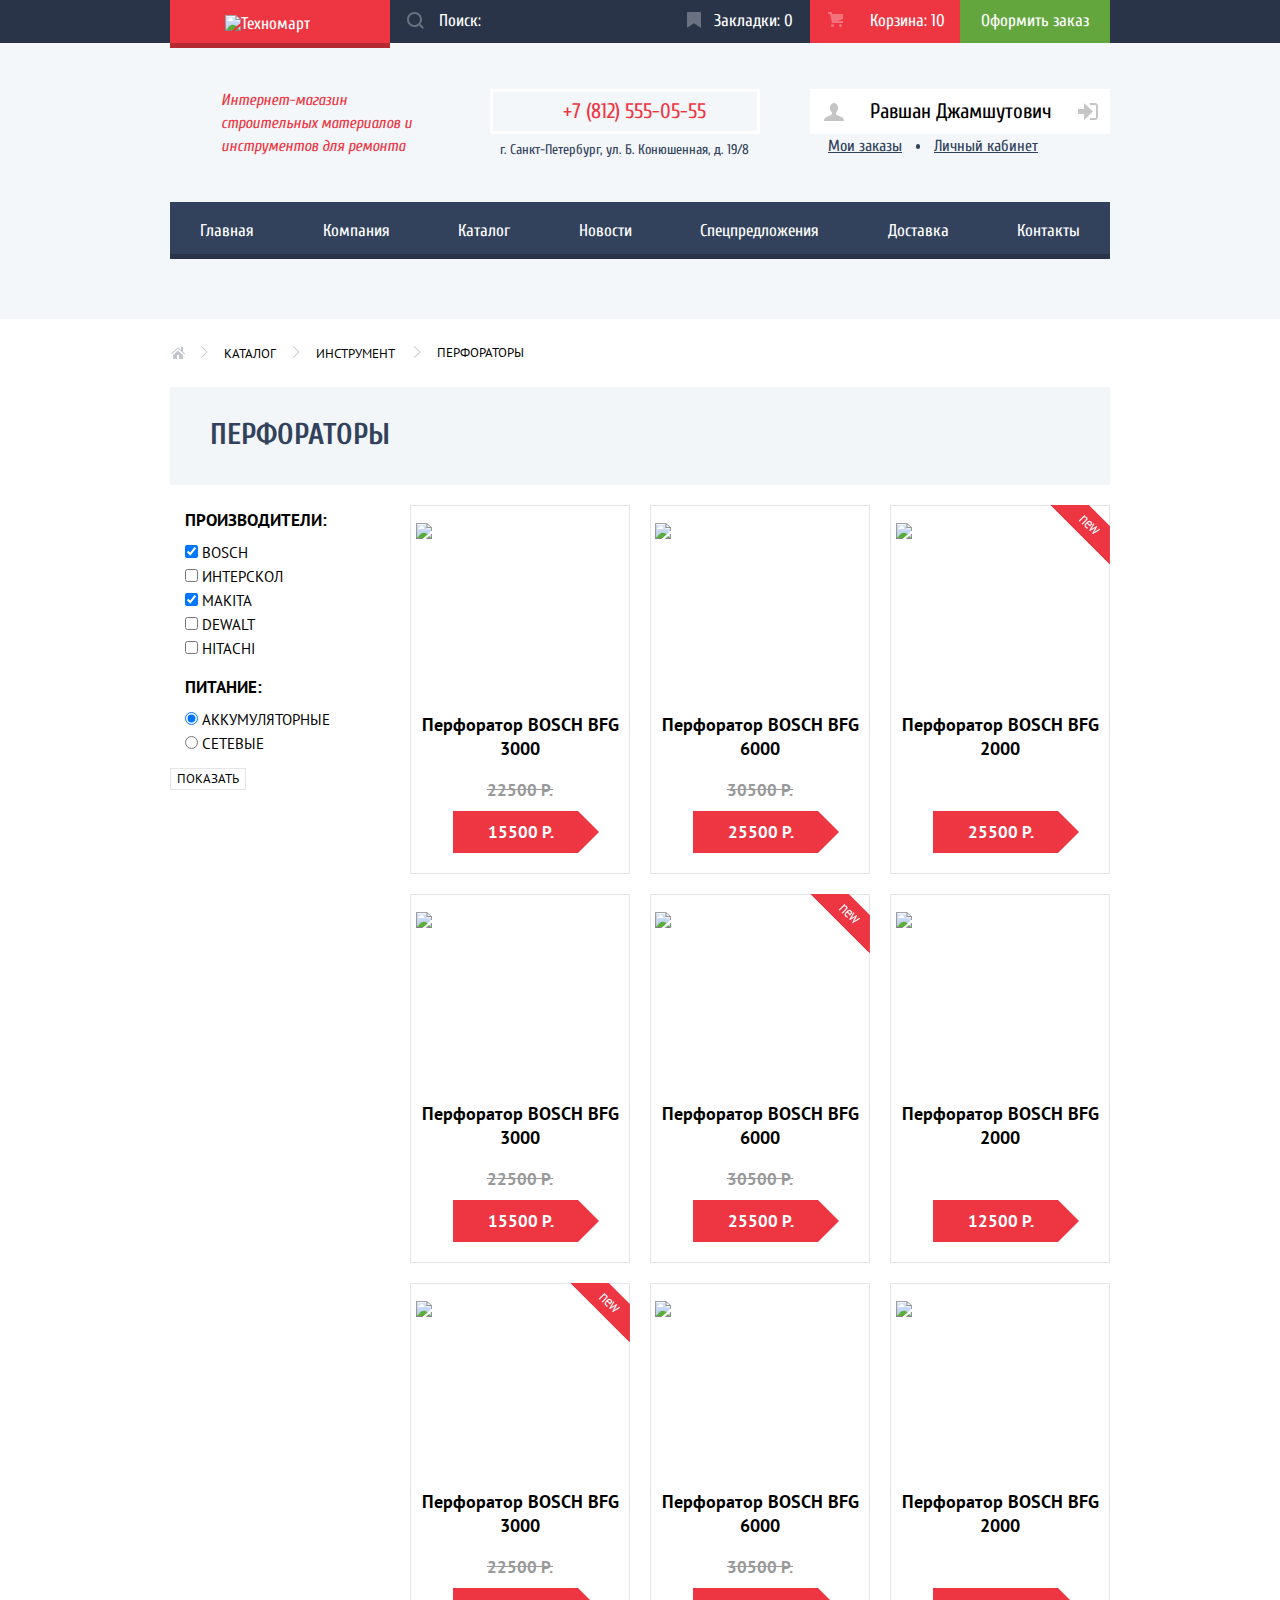
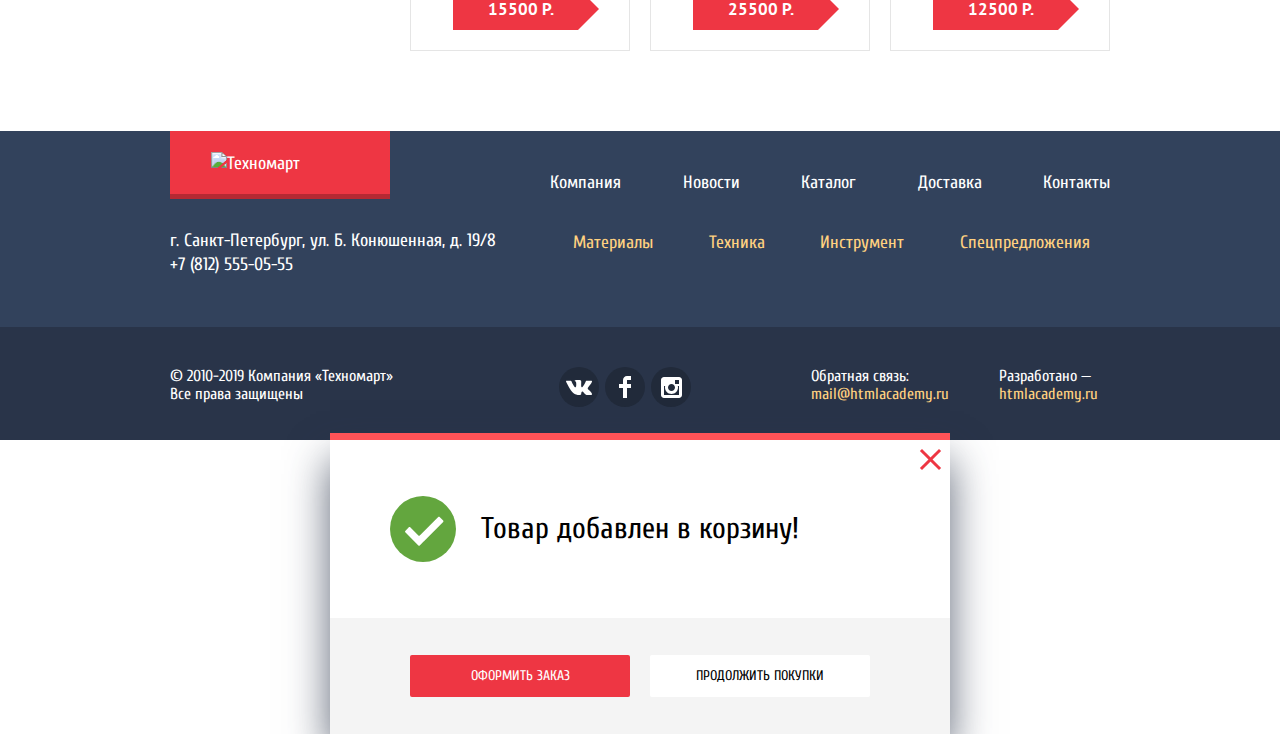
==== catalog.html @ a1e410da "Исправления" ====
<!DOCTYPE html>
<html lang="ru">
  <head>
    <meta charset="utf-8">
    <title>HTML Academy: Техномарт</title>
    <link href="https://fonts.googleapis.com/css?family=Cuprum:400,400i,700,700i&display=swap&subset=cyrillic" rel="stylesheet">
    <link href="https://fonts.googleapis.com/css?family=PT+Sans:400,700&display=swap&subset=cyrillic" rel="stylesheet">
    <link href="css/normalize.css" rel="stylesheet">
    <link href="css/style.css" rel="stylesheet">
  </head>
  <body class="inner-page">
    <header class="site-header">
      <div class="header-top">
        <div class="container">
          <a class="site-logo" href="index.html">
            <img src="img/logo-technomart.svg" width="109" height="18" alt="Техномарт">
          </a>
          <div class="user-searching">
            <form class="user-search" method="post" action="https://echo.htmlacademy.ru">
              <input class="search-input" type="text" name="searching" id="search" placeholder="Поиск:">
              <label for="search">
                <svg version="1.1" xmlns="http://www.w3.org/2000/svg" xmlns:xlink="http://www.w3.org/1999/xlink" x="0px" y="0px" width="17px"
                  height="17px" viewBox="0 0 17 17" enable-background="new 0 0 17 17" xml:space="preserve">
                  <g id="Layer_1">
                  </g>
                  <g id="Layer_2">
                    <path fill="#FFFFFF" d="M17,15.586l-3.542-3.542C14.421,10.782,15,9.21,15,7.5C15,3.358,11.643,0,7.5,0C3.358,0,0,3.358,0,7.5
                      C0,11.643,3.358,15,7.5,15c1.71,0,3.282-0.579,4.544-1.542L15.586,17L17,15.586z M2,7.5C2,4.467,4.467,2,7.5,2
                      C10.532,2,13,4.467,13,7.5c0,3.032-2.468,5.5-5.5,5.5C4.467,13,2,10.532,2,7.5z"/>
                  </g>
               </svg>
              </label>
            </form>
          </div>
          <a class="bookmarks" href="#">
            Закладки: 0
          </a>
          <a class="basket" href="#">
            Корзина: 10
          </a>
          <a class="button" href="#">
            Оформить заказ
          </a>
        </div>
      </div>
      <div class="header-bottom">
        <div class="container">
          <h1>
            Интернет-магазин строительных материалов и инструментов для ремонта
          </h1>
          <p class="header-contacts">
            <a class="header-telephone-number telephone-number" href="tel:+78125550555">
              +7 (812) 555-05-55
            </a>
            <span>
              г. Санкт-Петербург, ул. Б. Конюшенная, д. 19/8
            </span>
          </p>
          <div class="user-profile">
            <div class="user-profile-top">
              <a class="button login-button" href="#">
                <svg class="user-icon" version="1.1" id="Layer_2" xmlns="http://www.w3.org/2000/svg" xmlns:xlink="http://www.w3.org/1999/xlink" x="0px" y="0px"
                  width="20px" height="18px" viewBox="0 0 20 18" enable-background="new 0 0 20 18" xml:space="preserve">
                  <path fill="#C5C5C5" d="M17.881,14.166c-2.144-0.735-4.256-1.666-5.207-2.39c-0.657-0.501-0.77-1.618-0.517-2.415
                    c1.118-0.903,1.864-2.477,1.864-4.278C14.021,2.276,12.221,0,10,0S5.979,2.276,5.979,5.083c0,1.801,0.746,3.374,1.863,4.277
                    c0.253,0.798,0.141,1.915-0.517,2.416c-0.95,0.724-3.063,1.654-5.207,2.39S0,18,0,18h20C20,18,20.025,14.901,17.881,14.166z"/>
                </svg>
                <span>
                  Равшан Джамшутович
                </span>
              </a>
              <a class="button unlogin-button" href="№" aria-label="Деавторизация профиля">
                <svg class="unlogin-icon" version="1.1" id="Layer_1" xmlns="http://www.w3.org/2000/svg" xmlns:xlink="http://www.w3.org/1999/xlink" x="0px" y="0px"
                  width="20px" height="17px" viewBox="0 0 20 17" enable-background="new 0 0 20 17" xml:space="preserve">
                  <g>
                    <polygon fill="#C5C5C5" points="14.875,8.5 6,0 6,6 0,6 0,11 6,11 6,17 	"/>
                  </g>
                  <path fill="#C5C5C5" d="M16.986,15.01h-5.027V17h5.027c2.178,0,3.004-1.81,3.029-3.026V3.028C19.99,1.811,19.164,0,16.986,0h-5.027
                    v1.99h5.027c0.839,0,0.992,0.681,1.01,1.057v10.904C17.979,14.327,17.825,15.01,16.986,15.01z"/>
                </svg>
              </a>
            </div>
            <ul class="user-options">
              <li>
                <a href="#">
                  Мои заказы
                </a>
              </li>
              <li>
                <a href="#">
                  Личный кабинет
                </a>
              </li>
            </ul>
          </div>
          <nav class="main-navigation">
            <ul class="site-navigation">
              <li>
                <a href="index.html">
                  Главная
                </a>
              </li>
              <li>
                <a href="#">
                  Компания
                </a>
              </li>
              <li>
                <a href="#">
                  Каталог
                </a>
              </li>
              <li>
                <a href="#">
                  Новости
                </a>
              </li>
              <li>
                <a href="#">
                  Спецпредложения
                </a>
              </li>
              <li>
                <a href="#">
                  Доставка
                </a>
              </li>
              <li>
                <a href="#">
                  Контакты
                </a>
              </li>
            </ul>
          </nav>
        </div>
      </div>
    </header>

    <main>
      <section class="breadcrumbs">
        <div class="container">
          <ul class="breadcrumbs-list">
            <li>
              <a class="to-homepage" href="index.html">
                <span class="visually-hidden">
                  Главная
                </span>
              </a>
            </li>
            <li>
              <a href="catalog.html">
                Каталог
              </a>
            </li>
            <li>
              <a href="#">
                Инструмент
              </a>
            </li>
            <li class="breadcrumbs-current">
              Перфораторы
            </li>
          </ul>
        </div>
      </section>
      <section class="catalog-list-name">
        <div class="container">
          <h2>
            Перфораторы
          </h2>
        </div>
      </section>
      <section class="catalog">
        <div class="container">
          <div class="filters"> 
        <!--Здесь будут фильтр, сортировка, форма-->
          <form class="filter" method="post" action="https://echo.htmlacademy.ru">
            <fieldset>
              <legend>
                Производители:
              </legend>
              <ul>
                <li class="filter-option">
                  <input class="filter-input filter-input-checkbox" type="checkbox" name="bosch" id="filter-bosch" checked>
                  <label for="filter-bosch">
                    Bosch
                  </label>
                </li>
                <li class="filter-option">
                  <input class="filter-input filter-input-checkbox" type="checkbox" name="interskol" id="filter-interskol">
                  <label for="filter-interskol">
                    Интерскол
                  </label>
                </li>
                <li class="filter-option">
                  <input class="filter-input filter-input-checkbox" type="checkbox" name="makita" id="filter-makita" checked>
                  <label for="filter-makita">
                    Makita
                  </label>
                </li>
                <li class="filter-option">
                  <input class="filter-input filter-input-checkbox" type="checkbox" name="dewalt" id="filter-dewalt">
                  <label for="filter-dewalt">
                    Dewalt
                  </label>
                </li>
                <li class="filter-option">
                  <input class="filter-input filter-input-checkbox" type="checkbox" name="hitachi" id="filter-hitachi">
                  <label for="filter-hitachi">
                    Hitachi
                  </label>
                </li>
              </ul>
            </fieldset>
            <fieldset>
              <legend>
                Питание:
              </legend>
              <ul>
                <li class="filter-option">
                  <input class="filter-input filter-input-radio" type="radio" name="product-supply" value="accumulator" id="filter-accumulator" checked>
                  <label for="filter-accumulator">
                    Аккумуляторные
                  </label>
                </li>
                <li class="filter-option">
                  <input class="filter-input filter-input-radio" type="radio" name="product-supply" value="grid" id="filter-grid">
                  <label for="filter-grid">
                    Сетевые
                  </label>
                </li>
              </ul>
            </fieldset>
            <button class="filter-button button" type="submit">
              Показать
            </button>
          </form>
          </div> 
          <div class="cataloig-list-items">
            <ul class="catalog-list">
              <li>
                <div class="flag">
                  Новинка
                </div>
                <div class="actions">
                  <a class="buy" href="buyitem.html">
                    Купить
                  </a>
                  <a class="add-bookmark" href="#">
                    В закладки
                  </a>
                </div>
                <p class="catalog-item-image">
                  <img src="img/product-1.jpg" width="218" height="170" alt="Перфоратор BOSCH BFG 3000">
                </p>
                <h3>
                  <a href="#">
                    Перфоратор BOSCH BFG 3000
                  </a>
                </h3>
                <p class="catalog-item-price">
                  <span class="old-price">
                    22500 Р.
                  </span>
                  <a class="button" href="#">
                    15500 Р.
                  </a>
                </p>
              </li>
              <li>
                <div class="flag">
                  Новинка
                </div>
                <div class="actions">
                  <a class="buy" href="buyitem.html">
                    Купить
                  </a>
                  <a class="add-bookmark" href="#">
                    В закладки
                  </a>
                </div>
                <p class="catalog-item-image">
                  <img src="img/product-2.jpg" width="218" height="170" alt="Перфоратор BOSCH BFG 6000">
                </p>
                <h3>
                  <a href="#">
                    Перфоратор BOSCH BFG 6000
                  </a>
                </h3>
                <p class="catalog-item-price">
                  <span class="old-price">
                    30500 Р.
                  </span>
                  <a class="button" href="#">
                    25500 Р.
                  </a>
                </p>
              </li>
              <li class="for-example">
                <div class="flag flag-new">
                  Новинка
                </div>
                <div class="actions">
                  <a class="buy" href="buyitem.html">
                    Купить
                  </a>
                  <a class="add-bookmark" href="#">
                    В закладки
                  </a>
                </div>               
                  <!---Вставка картинки под вопросом, если все верно, убрать потом класс "for-example" у карточки-->
                <p class="catalog-item-image">
                  <img src="img/product-3.jpg" width="218" height="170" alt="Перфоратор BOSCH BFG 2000">
                </p>
                <h3>
                  <a href="#">
                    Перфоратор BOSCH BFG 2000
                  </a>
                </h3>
                <p class="catalog-item-price">
                  <span class="old-price">
                  </span>
                  <a class="button" href="#">
                    25500 Р.
                  </a>
                </p>
              </li>
              <li>
                <div class="flag">
                  Новинка
                </div>
                <div class="actions">
                  <a class="buy" href="buyitem.html">
                    Купить
                  </a>
                  <a class="add-bookmark" href="#">
                    В закладки
                  </a>
                </div>
                <p class="catalog-item-image">
                  <img src="img/product-1.jpg" width="218" height="170" alt="Перфоратор BOSCH BFG 3000">
                </p>
                <h3>
                  <a href="#">
                    Перфоратор BOSCH BFG 3000
                  </a>
                </h3>
                <p class="catalog-item-price">
                  <span class="old-price">
                    22500 Р.
                  </span>
                  <a class="button" href="#">
                    15500 Р.
                  </a>
                </p>
              </li>
              <li>
                <div class="flag flag-new">
                  Новинка
                </div>
                <div class="actions">
                  <a class="buy" href="buyitem.html">
                    Купить
                  </a>
                  <a class="add-bookmark" href="#">
                    В закладки
                  </a>
                </div>
                <p class="catalog-item-image">
                  <img src="img/product-2.jpg" width="218" height="170" alt="Перфоратор BOSCH BFG 6000">
                </p>
                <h3>
                  <a href="#">
                    Перфоратор BOSCH BFG 6000
                  </a>
                </h3>
                <p class="catalog-item-price">
                  <span class="old-price">
                    30500 Р.
                  </span>
                  <a class="button" href="#">
                    25500 Р.
                  </a>
                </p>
              </li>
              <li>
                <div class="flag">
                  Новинка
                </div>
                <div class="actions">
                  <a class="buy" href="buyitem.html">
                    Купить
                  </a>
                  <a class="add-bookmark" href="#">
                    В закладки
                  </a>
                </div>
                <p class="catalog-item-image">
                  <img src="img/product-3.jpg" width="218" height="170" alt="Перфоратор BOSCH BFG 2000">
                </p>
                <h3>
                  <a href="#">
                    Перфоратор BOSCH BFG 2000
                  </a>
                </h3>
                <p class="catalog-item-price">
                  <span class="old-price">
                  </span>
                  <a class="button" href="#">
                    12500 Р.
                  </a>
                </p>
              </li>
              <li>
                <div class="flag flag-new">
                  Новинка
                </div>
                <div class="actions">
                  <a class="buy" href="buyitem.html">
                    Купить
                  </a>
                  <a class="add-bookmark" href="#">
                    В закладки
                  </a>
                </div>
                <p class="catalog-item-image">
                  <img src="img/product-1.jpg" width="218" height="170" alt="Перфоратор BOSCH BFG 3000">
                </p>
                <h3>
                  <a href="#">
                    Перфоратор BOSCH BFG 3000
                  </a>
                </h3>
                <p class="catalog-item-price">
                  <span class="old-price">
                    22500 Р.
                  </span>
                  <a class="button" href="#">
                    15500 Р.
                  </a>
                </p>
              </li>
              <li>
                <div class="flag">
                  Новинка
                </div>
                <div class="actions">
                  <a class="buy" href="buyitem.html">
                    Купить
                  </a>
                  <a class="add-bookmark" href="#">
                    В закладки
                  </a>
                </div>
                <p class="catalog-item-image">
                  <img src="img/product-2.jpg" width="218" height="170" alt="Перфоратор BOSCH BFG 6000">
                </p>
                <h3>
                  <a href="#">
                    Перфоратор BOSCH BFG 6000
                  </a>
                </h3>
                <p class="catalog-item-price">
                  <span class="old-price">
                    30500 Р.
                  </span>
                  <a class="button" href="#">
                    25500 Р.
                  </a>
                </p>
              </li>
              <li>
                <div class="flag">
                  Новинка
                </div>
                <div class="actions">
                  <a class="buy" href="buyitem.html">
                    Купить
                  </a>
                  <a class="add-bookmark" href="#">
                    В закладки
                  </a>
                </div>
                <p class="catalog-item-image">
                  <img src="img/product-3.jpg" width="218" height="170" alt="Перфоратор BOSCH BFG 2000">
                </p>
                <h3>
                  <a href="#">
                    Перфоратор BOSCH BFG 2000
                  </a>
                </h3>
                <p class="catalog-item-price">
                  <span class="old-price">
                  </span>
                  <a class="button" href="#">
                    12500 Р.
                  </a>
                </p>
              </li>             
            </ul>
          </div>
        </div>
      </section>
    </main>

    <footer class="site-footer">
      <div class="footer-top">
        <div class="container">
          <div class="footer-top-left">
            <a class="footer-logo">
              <img src="img/logo-technomart.svg" width="136.5" height="21.59" alt="Техномарт">
            </a>
            <p>г. Санкт-Петербург, ул. Б. Конюшенная, д. 19/8
              <a class="footer-telephone-number telephone-number" href="tel:+78125550555">
                +7 (812) 555-05-55
              </a>
            </p>
          </div>
          <div class="footer-top-right">
            <ul class="footer-navigation">
              <li>
                <a href="#">
                  Компания
                </a>
              </li>
              <li>
                <a href="#">
                  Новости
                </a>
              </li>
              <li>
                <a href="catalog.html">
                  Каталог
                </a>
              </li>
              <li>
                <a href="#">
                  Доставка
                </a>
              </li>
              <li><a href="#">
                Контакты
              </a>
            </li>
            </ul>
            <ul class="footer-navigation-products">
              <li>
                <a href="#">
                  Материалы
                </a>
              </li>
              <li>
                <a href="#">
                  Техника
                </a>
              </li>
              <li>
                <a href="#">
                  Инструмент
                </a>
              </li>
              <li>
                <a href="#">
                  Спецпредложения
                </a>
              </li>
            </ul>
          </div>
        </div>
      </div>
      <div class="footer-bottom">
        <div class="container">
          <p class="copyright">
            © 2010-2019 Компания «Техномарт»
            Все права защищены
          </p>
          <div class="social">
            <ul>
              <li>
                <a class="social-button social-vk-button" href="#">
                  <span class="visually-hidden">
                    Вконтакте
                  </span>
                  <svg version="1.1" id="Layer_1" xmlns="http://www.w3.org/2000/svg" xmlns:xlink="http://www.w3.org/1999/xlink" x="0px" y="0px" width="26px" height="15px" viewBox="0 0 26 15" enable-background="new 0 0 26 15" xml:space="preserve">
                    <path fill="#FFFFFF" d="M16.138,11.51c0.956-0.309,2.18,2.04,3.483,2.939c0.978,0.681,1.727,0.534,1.727,0.534l3.473-0.05
                      c0,0,1.815-0.112,0.957-1.554c-0.071-0.12-0.503-1.069-2.585-3.022c-2.177-2.043-1.882-1.712,0.739-5.244
                      c1.597-2.153,2.236-3.468,2.036-4.028c-0.192-0.539-1.365-0.399-1.365-0.399L20.69,0.713c-0.381,0.001-0.704,0.119-0.851,0.515
                      c-0.003,0.004-0.621,1.666-1.445,3.079c-1.741,2.989-2.436,3.148-2.724,2.961c-0.661-0.433-0.494-1.737-0.494-2.664
                      c0-2.897,0.432-4.105-0.846-4.417c-0.427-0.104-0.739-0.172-1.828-0.182c-1.392-0.021-2.574,0-3.244,0.329
                      c-0.445,0.223-0.786,0.712-0.579,0.74c0.26,0.035,0.843,0.16,1.155,0.586c0.401,0.552,0.389,1.789,0.389,1.789
                      s0.229,3.411-0.54,3.834c-0.528,0.29-1.25-0.302-2.803-3.016C6.087,2.879,5.488,1.345,5.488,1.345S5.372,1.06,5.162,0.904
                      C4.912,0.719,4.562,0.66,4.562,0.66L0.848,0.684c0,0-0.558,0.016-0.763,0.262C-0.097,1.164,0.07,1.614,0.07,1.614
                      s2.909,6.881,6.203,10.347c3.02,3.182,6.452,2.971,6.452,2.971h1.555c0,0,0.469-0.054,0.709-0.312
                      c0.224-0.24,0.214-0.691,0.214-0.691S15.172,11.82,16.138,11.51z"/>
                  </svg>
                </a>
              </li>
              <li>
                <a class="social-button social-fb-button" href="#">
                  <span class="visually-hidden">
                    Фейсбук
                  </span>
                  <svg version="1.1" id="Layer_2" xmlns="http://www.w3.org/2000/svg" xmlns:xlink="http://www.w3.org/1999/xlink" x="0px" y="0px" width="12px" height="22px" viewBox="0 0 12 22" enable-background="new 0 0 12 22" xml:space="preserve">
                    <path fill="#FFFFFF" d="M12,4V0H8C5.791,0,4,1.791,4,4v4H0v4h4v10h4V12h4V8H8V4H12z"/>
                  </svg>
                </a>
              </li>
              <li>
                <a class="social-button social-ig-button" href="#">
                  <span class="visually-hidden">
                    Инстаграм
                  </span>
                  <svg version="1.1" id="Layer_1" xmlns="http://www.w3.org/2000/svg" xmlns:xlink="http://www.w3.org/1999/xlink" x="0px" y="0px" width="21px" height="21px" viewBox="0 0 21 21" enable-background="new 0 0 21 21" xml:space="preserve">
                    <path fill="#FFFFFF" d="M18,0H3C1.35,0,0,1.35,0,3v15c0,1.65,1.35,3,3,3h15c1.65,0,3-1.35,3-3V3C21,1.35,19.65,0,18,0z M10.5,7
                      c1.93,0,3.5,1.57,3.5,3.5S12.43,14,10.5,14S7,12.43,7,10.5S8.57,7,10.5,7z M18,18H3V9h1.181C4.067,9.482,4,9.983,4,10.5
                      c0,3.59,2.91,6.5,6.5,6.5s6.5-2.91,6.5-6.5c0-0.517-0.066-1.018-0.181-1.5H18V18z M18,7h-4V3h4V7z"/>
                  </svg>
                </a>
              </li>
            </ul>
          </div>
          <p class="feedback">
            Обратная связь: 
            <a href="#">
              mail@htmlacademy.ru
            </a>
          </p>
          <p class="creators">
            Разработано — 
            <a href="https://htmlacademy.ru/intensive/htmlcss">
              htmlacademy.ru
            </a>
          </p>
        </div>
      </div>
    </footer>

    <section class="modal modal-basket">
      <div class="modal-basket-top-wrapper">
        <button class="modal-close" type="button">
          Закрыть
        </button>
        <h2>
          Товар добавлен в корзину!
        </h2>
      </div>
      <div class="modal-basket-bottom-wrapper">
        <p class="user-choice">
          <a class="button button-uppercase" href="#">
            Оформить заказ
          </a>
          <a class="button button-uppercase" href="#">
            Продолжить покупки
          </a>
        </p>
      </div>
    </section>

  </body>
</html>
---- css/style.css ----
*, *::before, *::after {
  box-sizing: inherit;
}

html {
  box-sizing: border-box;
}

body {
  font-family: "Cuprum", "Arial", sans-serif;
  font-size: 17px;
  line-height: 24px;
  font-weight: 400;
  color: #ffffff;

  background-color: #ffffff;
}

a {
  text-decoration: none;
  color: #ffffff;
}

img {
  max-width: 100%;
  height: auto;
}

.visually-hidden {
  position: absolute;

  width: 1px;
  height: 1px;
  margin: -1px;
  padding: 0;

  border: 0;

  white-space: nowrap;
  clip-path: inset(100%);
  clip: rect(0 0 0 0);
  overflow: hidden;
}

.button {
  display: inline-block;
  
  font: inherit;
  text-align: center;
  color: #ffffff;
  vertical-align: middle;

  background-color: #ee3643;
}

.button-uppercase {
  text-transform: uppercase;
}

.site-header {
  background-color: #f4f7f9;
}

.header-top,
.header-top input,
.footer-bottom {
  background-color: #293449;
}

.site-logo {
  background-color: #ee3643;
}

.button:hover,
.site-logo:hover,
.footer-logo:hover {
  background-color: #ca2c37;
}

.button:active,
.site-logo:active,
.footer-logo:active {
  background-color: #ba2732;
}

/*
  Стилизуем инпут
*/

.user-searching input {
  color: #ffffff;

  border: 0;
}

.user-searching input::-webkit-input-placeholder {
  color: #ffffff;
}
.user-searching input::-moz-placeholder {
  color: #ffffff;
}
.user-searching input:-moz-placeholder {
  color: #ffffff;
}
.user-searching input:-ms-input-placeholder {
  color: #ffffff;
}


.user-searching input:focus::-webkit-input-placeholder {
  color: #000000;
}
.user-searching input:focus::-moz-placeholder {
  color: #000000;
}
.user-searching input:focus:-moz-placeholder {
  color: #000000;
}
.user-searching input:focus:-ms-input-placeholder {
  color: #000000;
}

.user-searching input:focus,
.user-searching input:active {
  color: #000000;

  background-color: #ffffff;
}

/*
  Стилизация инпута закончена
*/

.header-top input,
.header-top a {
  line-height: 18px;
}

.header-top a:last-of-type {
  background-color: #63a63e;
}

.header-top a:last-of-type:active {
  opacity: 0.5;
}

.header-top a:nth-of-type(2):active,
.header-top a:nth-of-type(3):active {
  opacity: 0.6;
}

.header-bottom h1 {
  font-weight: normal;
  font-style: italic;
  font-size: 16px;
  line-height: 23px;
  color: #ee3643;
}

.header-contacts .telephone-number {
  font-size: 21px;
  line-height: 21px;
  color: #ee3643;

  border: 3px solid #ffffff;
}

.header-contacts span {
  font-size: 14px;
  color: #32425c;
}

.header-login a {
  font-size: 21px;
  line-height: 21px;
  color: #000000;

  background-color: #ffffff;
}

.header-login a:hover {
  color: #ee3643;

  background-color: #ffffff;
}


.login-button:active span {
  color: #000000;

  opacity: 0.3;
}

.main-navigation {
  background-color: #32425c;
  box-shadow: 0 -5px 0 0 rgba(41, 52, 73, 1) inset; 
}

.site-navigation {
  list-style: none;
}

.site-navigation a {
  line-height: 17px;
}

.site-navigation a:hover {
  background-color: #293449;
}

.site-navigation a:active {
  background-color: #1d2739;
  opacity: 0.5;
}

.info {
  color: #000000;
}

.info h3 {
  font-size: 30px;
  line-height: 30px;
}

.info p {
  font-family: "PT Sans", "Arial", sans-serif;
  font-size: 13px;
}

.about-us .our-partners {
  font-size: 18px;
  line-height: 20px;

  list-style: none;
}

.contacts a:first-of-type {
  background-color: #f4f2ed;
}

.site-footer {
  background-color: #32425c;
}

.footer-top {
  font-size: 18px;
}

.footer-logo {
  background-color: #ee3643;
  box-shadow: 0 -5px 0 0 rgba(0, 0, 0, 0.24) inset;
}

.footer-navigation,
.footer-navigation-products {
  list-style: none;
}

.footer-navigation-products a,
.feedback a,
.creators a {
  color: #ffd180;
}

.feedback a:active,
.creators a:active {
  color: #ee3643;
}

.footer-navigation a:hover,
.footer-navigation-products a:hover,
.feedback a:hover,
.creators a:hover {
  text-decoration: underline;
}

.footer-navigation a:active,
.footer-navigation-products a:active {
  opacity: 0.5;
}

.footer-bottom {
  font-size: 16px;
  line-height: 18px;
}

.social ul {
  list-style: none;
}

.social a {
  background-color: #212a3a;
}

.social-button:hover,
.social-button:active {
  background-color: #ee3643;
}
/*
.modal {
  display: none;
}

/*
  Стилизация шапки каталога
*/

.inner-page a:nth-of-type(3) {
  background-color: #ee3643;
}

.user-profile-top {
  display: flex;
}

.user-profile .login-button {
  font-size: 21px;
  line-height: 21px;
  color: #000000;

  background-color: #ffffff;
}

.user-profile .login-button:hover,
.user-profile .login-button:focus,
.user-profile .login-button:active {
  background-color: #ffffff
}

.user-profile .unlogin-button {
  background-color: #ffffff;
}

.user-options a {
  font-size: 16px;
  line-height: 18px;
  color: #32425c;
  text-decoration: underline;
}

.user-options a:hover {
  color: #ee3643;
}

.user-options a:active {
  opacity: 0.3;
}

/*
  Стилизация каталога
*/

.user-options,
.breadcrumbs-list,
.filter ul,
.catalog-list {
  list-style: none;
}

.breadcrumbs-list a,
.breadcrumbs-current {
  font-family: "PT Sans", "Arial", sans-serif;
  font-size: 13px;
  line-height: 18px;
  color: #000000;
  text-transform: uppercase;
}

.catalog-list-name .container {
  width: 940px;

  background-color: #f2f6f8;
}

.catalog-list-name h2 {
  font-family: "Cuprum", "Arial", sans-serif;
  font-size: 30px;
  line-height: 30px;
  color: #32425c;
  text-transform: uppercase;
}

.filter fieldset {
  border: 0;
}

.filter legend {
  font-family: "PT Sans", "Arial", sans-serif;
  font-size: 17px;
  line-height: 30px;
  font-weight: bold;
  color: #000000;
  text-transform: uppercase;
}

.filter-option label {
  font-family: "PT Sans", "Arial", sans-serif;
  font-size: 15px;
  line-height: 20px;
  color: #000000;
  text-transform: uppercase;
}

.filter-input:disabled + label {
  opacity: 0.4;
}

.filter-button,
.filter-button:hover,
.filter-button:active {
  font-family: "PT Sans", "Arial", sans-serif;
  font-size: 13px;
  line-height: 18px;
  color: #000000;
  text-transform: uppercase;
  
  background-color: #ffffff;
}

.filter-button,
.catalog-list li {
  text-align: center;

  border: 1px solid #e5e5e5;
}

.filter-button:hover {
  border: 1px solid #bdc6ca;
}

.filter-button:active {
  border: 1px solid #ee3744;
}

.catalog-list .button:hover,
.catalog-list .button:active {
  background-color: #ee3643;
}

.catalog-list li:hover {
  box-shadow: 0 10px 25px 0 rgba(41, 52, 73, 0.5);
}

.catalog-list a {
  font-family: "PT Sans", "Arial", sans-serif;
  font-size: 18px;
  line-height: 20px;
  font-weight: bold;
  color: #000000;
  text-transform: none;
}

.old-price {
  font-family: "PT Sans", "Arial", sans-serif;
  font-size: 17px;
  line-height: 18px;
  font-weight: bold;
  color: #999999;
  text-decoration: line-through;
}

.catalog-item-price a {
  font-family: "PT Sans", "Arial", sans-serif;
  font-size: 17px;
  line-height: 18px;
  font-weight: bold;
  color: #ffffff;
}

/*
  Делаем сетку
*/

.header-top {
  margin-bottom: 46px;
}

.container {
  display: flex;
  width: 960px;
  margin: 0 auto;
  padding: 0 10px;
}

/*
  Установка фиксированной высоты аргументирована тем, что
  блок логотипа с вероятностью 99% не будет переполняться.
*/

.site-logo {
  width: 220px;
  height: 43px;
}

.user-searching {
  width: 270px;
}

.user-searching input {
  width: 100%;
}

.header-top a:nth-of-type(n+2) {
  width: 150px;
  padding-top: 12px;
  padding-bottom: 12px;
}

.header-bottom .container {  
  flex-wrap: wrap;
  justify-content: space-between;
}

.header-bottom h1, 
.header-bottom .site-navigation {
  margin: 0;
  padding: 0;
}

.header-contacts,
.header-login {
  margin: 0;
}

.header-bottom h1,
.header-contacts,
.header-login {
  width: 300px;
}

.header-bottom h1 {
  padding-right: 53px;
  padding-left: 51px;
}

.header-contacts .telephone-number {
  display: block;
  width: 270px;
  margin-bottom: 3px;
  padding-top: 9px;
  padding-bottom: 9px;
}

.header-contacts span {
  margin-left: 10px;
}

.header-login {
  display: flex;
  align-items: flex-start;
  justify-content: flex-end;
}

.login-button {
  position: relative;

  padding-top: 12px;
  padding-left: 47px;
  padding-bottom: 12px;
}

.main-navigation {
  width: 100%;
  margin-top: 40px;
  margin-bottom: 60px;
}

.site-navigation {
  display: flex;
  justify-content: space-between;
  margin: 0;
  padding: 0;
}

.info {
  padding-top: 80px;
  padding-bottom: 86px;
}

.info .container {
  justify-content: space-between;
}

.about-us {
  width: 560px;
}

.contacts {
  width: 300px;
}

.info h3 {
  margin: 0;
  margin-bottom: 33px;
  padding: 0;
}

.info p {
  margin: 0;
}

.about-us p:first-of-type {
  margin-bottom: 25px;
}

.about-us p:last-of-type {
  width: 400px;
  margin-bottom: 22px;
}

.our-partners {
  margin: 0;
  margin-bottom: 36px;
  padding: 0;
}

.our-partners li {
  margin-bottom: 23px;
  padding-left: 36px;
}

.about-us a {
  display: inline-block;
  width: 220px;
  padding-top: 12px;
  padding-bottom: 12px;

  border-radius: 2px;
}

.contacts p {
  width: 180px;
  margin-bottom: 30px;
}

.contacts a:last-of-type {
  display: block;
  margin-top: 40px;  
  padding-top: 12px;
  padding-bottom: 12px;

  border-radius: 2px;
}

.footer-top {
  margin-bottom: 50px;
}

.footer-top .container {
  flex-wrap: wrap;
  justify-content: space-between;
}

.footer-top-left {
  display: flex;
  flex-wrap: wrap;
  width: 340px;
}

.footer-logo {
  width: 220px;
  height: 68px;
  margin-bottom: 30px;
}

.footer-top-left p {
  margin: 0;
}

.footer-navigation {
  display: flex;
  align-items: center;
  justify-content: space-between;
  width: 560px;
  margin: 0;
  margin-top: 40px;
  margin-bottom: 36px;
  padding: 0;
}

.footer-navigation-products {
  display: flex;
  justify-content: space-between;
  width: 540px;
  margin: 0;
  padding: 0;
  padding-left: 23px;
}

.footer-bottom {
  padding-top: 40px;
  padding-bottom: 33px;
}

.copyright {
  width: 240px;
  margin: 0;
  margin-right: 150px;
}

.social ul {
  display: flex;
  flex-wrap: wrap;
  justify-content: space-between;
  width: 132px;
  margin: 0;
  margin-right: 120px;
  padding: 0;
}

.social-button {
  display: flex;
  align-items: center;
  justify-content: center;
  width: 40px;
  height: 40px;

  border-radius: 50%;
}

.feedback {
  width: 150px;
  margin: 0;
}

.creators {
  width: 150px;
  margin: 0;
  padding-left: 39px;
}

/*
  Стилизуем сетку каталога
*/

.inner-page .login-button {
  flex-grow: 1;
  width: 255px;
  margin-right: 0;
}

.inner-page .unlogin-button {
  position: relative;

  width: 45px;
  min-height: 45px;
  margin-right: 0;
}

.user-options {
  position: relative;

  display: flex;
  margin: 0;
  padding: 0;
}

.user-options::after {
  content: "";

  position: absolute;
  top: 10px;
  left: 106px;
  
  width: 4px;
  height: 5px;

  background-color: #32425c;
  border-radius: 2px;
}

.user-options li:first-child {
  margin-left: 18px;
  margin-right: 32px;
}

.breadcrumbs {
  padding-top: 22px;
  padding-bottom: 22px;
}

.breadcrumbs-list {
  display: flex;
  flex-wrap: wrap;
  align-items: center;
  margin: 0;
  padding: 0;
  padding-left: 54px;
}

.breadcrumbs-list li:nth-of-type(3) {
  margin-left: 40px;
  margin-right: 42px;
}

.catalog-list-name h2 {
  margin: 0;
  margin-left: 30px;
  margin-top: 33px;
  margin-bottom: 35px;
  padding: 0;
}

.catalog {
  padding-top: 20px;
  padding-bottom: 60px;
}

.catalog .container {
  justify-content: space-between;
}

.filters {
  width: 220px;
}

.filter ul {
  margin: 0;
  padding: 0;
}

.cataloig-list-items {
  width: 700px;
}

.catalog-list {
  display: flex;
  flex-wrap: wrap;
  margin: 0;
  padding: 0;
}

.catalog-list li {
  position: relative;
  display: inline-block;
  width: 220px;
  margin-right: 20px;
  margin-bottom: 20px;
}

.catalog-list li:nth-child(3n) {
  margin-right: 0;
}

.flag {
  position: absolute;
  top: -1px;
  right: -1px;
  
  width: 60px;
  height: 60px;
  
  text-indent: -1000px;
  overflow: hidden;
  z-index: 20;
}

.actions {
  position: absolute;
  top: 0;
  left: 0;

  display: none;
  width: 218px;
  height: 88px;
  padding: 40px 0;

  z-index: 10;
}

/*
  Эта карточка товара под вопросом

 .for-example .actions {
  display: block;
}
*/

li:hover .actions {
  display: block;
}

li:hover .catalog-item-image {
  visibility: hidden;
}

a.buy,
a.add-bookmark {
  font-family: "Cuprum", "Arial", sans-serif;
  font-size: 14px;
  line-height: 18px;
  text-transform: uppercase;

  display: block;
  width: 135px;
  margin: 0 auto;
  margin-bottom: 8px;

  border-radius: 2px;
}

a.buy {
  padding: 10px 0;

  color: #ffffff;

  background-color: #63a63e;
  box-shadow: 0 -3px 0 0 rgba(54, 115, 21, 1) inset; 
}

a.buy:hover {
  background-color: #5fbb2d;
}

a.buy:active {
  background-color: #518534;
  box-shadow: 0 -3px 0 0 #518534 inset; 
}

a.add-bookmark {
  padding: 8px 0;

  color: #32425c;

  background-color: #ffffff;
  border: 3px solid #63a63e;
}

a.add-bookmark:hover {
  border-color: #32425c;
}

a.add-bookmark:active {
  opacity: 0.3;
}

.catalog-item-image {
  order: -1;

  width: 218px;
  height: 170px;
}

.catalog-item-price span,
.catalog-item-price a {
  display: block;
}

.old-price {
  min-height: 20px;  
  margin-top: 15px;
  margin-bottom: 10px;
}

.catalog-item-price a {
  position: relative;

  width: 125px;
  margin-left: 42px;
  margin-bottom: 20px;
  padding-top: 12px;
  padding-bottom: 12px;
  padding-left: 10px;
}

.catalog-item-price a::after {
  content: "";

  position: absolute;
  top: 0;
  right: -42px;

  width: 0;
  height: 0;

  border: 21px solid transparent;
  border-left-color: #ee3643;
}

/*
  Добавляем декоративные элементы
*/

.site-logo {
  position: relative;

  padding-top: 15px;
  padding-left: 55px;
}

.site-logo::after {
  content: "";

  position: absolute;
  left: 0;
  bottom: -5px;

  width: 100%;
  height: 5px;

  background-color: #b52933;
}

.site-logo:hover::after,
.site-logo:focus::after {
  background-color: #9a212a;
}

.site-logo:active::after {
background-color: #8e1e26;
}

.user-searching {
  position: relative;
}

.user-searching input {
  font: inherit;

  padding-top: 9px;
  padding-left: 49px;
  padding-bottom: 9px;
}

.search-input + label {
  position: absolute;
  top: 12px;
  left: 17px;

  width: 17px;
  height: 17px;

  opacity: 0.3;
}

.search-input:hover + label,
.search-input:focus + label,
.search-input:active + label {
  opacity: 1;
} 

/*
  Комбинатор "+" не добавляет уровней вложенности, поэтому следующее правило подходит под критерий Д7
*/

.search-input:focus + label path {
  fill: #ee3643;
}

.header-top a:nth-of-type(2) {
  position: relative;

  padding-left: 54px;
}


.header-top a:nth-of-type(2)::before {
  content: "";

  position: absolute;
  top: 12px;
  left: 27px;

  width: 14px;
  height: 16px;

  background-image: url("../img/icon-bookmark.svg");
  background-repeat: no-repeat;
  background-position: 0 0;

  opacity: 0.3;
}

.header-top a:nth-of-type(2):hover::before,
.header-top a:nth-of-type(2):focus::before {
  opacity: 1;
}

/* почему-то следующее правило применяется к третьей ссылке, а не ко второй */

.header-top a:active::before {
  opacity: 0.5;
}

.header-top a:nth-of-type(3) {
  position: relative;

  padding-left: 60px;
}

.header-top a:nth-of-type(3)::before {
  content: "";

  position: absolute;
  top: 12px;
  left: 18px;

  width: 15px;
  height: 15px;

  background-image: url("../img/cart-icon.svg");
  background-repeat: no-repeat;
  background-position: 0 0;

  opacity: 0.3;
}

.header-top a:nth-of-type(3):hover::before,
.header-top a:nth-of-type(3):focus::before {
  opacity: 1;
}

.header-telephone-number {
  position: relative;

  padding-left: 70px;
}

.header-telephone-number::before {
  content: "";

  position: absolute;
  top: 10px;
  left: 14px;

  width: 19px;
  height: 19px;

  background-image: url("../img/icon-phone.svg");
  background-repeat: no-repeat;
  background-position: 0 0;
}

.login-icon {
  position: absolute;
  top: 14px;
  left: 14px;
}

.login-button:hover polygon,
.login-button:hover path,
.unlogin-button:hover polygon,
.unlogin-button:hover path {
  fill: #32425c;
}

.site-navigation a {
  display: block;

  padding: 20px 30px;
}

.our-partners li {
  position: relative;
}

.our-partners li::before {
  content: "";

  position: absolute;
  top: 50%;
  left: 0;

  width: 25px;
  height: 2px;
  
  background-color: #ee3643;
}

.our-partners li {
  margin-bottom: 23px;
  padding-left: 36px;
}

.our-partners li:first-child: {
  padding-left: 52px;
}

.our-partners li:last-child: {
  padding-right: 55px;
}

.about-us a,
.contacts a:last-of-type {
  padding-top: 12px;
  padding-bottom: 12px;

  border-radius: 2px;
}

.footer-logo {
  padding-top: 21px;
  padding-left: 41px;
}

/*
  Добавляем декоративные элементы: каталог
*/

.user-icon {
  position: absolute;
  top: 14px;
  left: 14px;

  width: 20px;
  height: 18px;
}

.unlogin-icon {
  position: absolute;
  top: 50%;
  left: 50%;

  margin-top: -8.5px;
  margin-left: -10px;
}

.breadcrumbs-list li:nth-of-type(n+2) {
  position: relative;
}

.breadcrumbs-list li:nth-of-type(n+2)::before {
  content: "";

  position: absolute;
  top: 5px;
  left: -24px;

  width: 8px;
  height: 12px;

  background-image: url("../img/icon-right-small.svg");
  background-repeat: no-repeat;
  background-position: 0 0;
}

.breadcrumbs-list li:last-of-type::before {
  top: 2px;
}

.to-homepage {
  position: relative;
}

.to-homepage::before {
  content: "";

  position: absolute;
  top: -6px;
  left: -54px;

  width: 15px;
  height: 12px;

  background-image: url("../img/icon-home.svg");
  background-repeat: no-repeat;
  background-position: 0 0;
}

.flag-new {
  background-image: url("../img/new-flag.png");
  background-repeat: no-repeat;
  background-position: 0 0;
}

.buy {
  position: relative;
}

.buy::before {
  content: "";

  position: absolute;
  left: 12px;

  width: 15px;
  height: 15px;

  background-image: url("../img/cart-icon.svg");
  background-repeat: no-repeat;
  background-position: 0 0;

  opacity: 0.3;
}

.buy:hover::before,
.buy:focus::before,
.buy:active::before {
  opacity: 1;
}

/*
  Стилизация попапов
*/

/*
  position: relative позже изменю
*/

.modal {
  position: relative;

  color: #000000;
}

.modal-map {
  width: 940px;
  height: 446px;

  margin: 0 auto;

  background-color: #eeeae3;
  box-shadow: 0 0 14.72px 1.28px rgba(47, 42, 43, 0.5);
}

.modal-map p {
  margin: 0;
}

.modal-close {
  position: absolute;
  top: 9px;
  right: 9px;

  width: 21px;
  height: 21px;

  font-size: 0;

  background-color: transparent;
  border: 0;

  cursor: pointer;
}

.modal-close::before,
.modal-close::after {
  content: "";

  position: absolute;
  top: 9px;
  right: -3px;

  width: 27px;
  height: 3px;

  background-color: #ee3643;
}

.modal-close::before {
  transform: rotate(45deg);
}

.modal-close::after {
  transform: rotate(-45deg);
}

.modal-write-us {
  width: 620px;
  margin: 0 auto;

  box-shadow: 0 20px 40px 0 rgba(0, 0, 0, 0.75);
}

.modal-write-us::before {
  content: "";

  position: absolute;
  top: -7px;

  width: 100%;
  height: 7px;
  background-color: #ff5357;
}

.modal-write-us-wrapper {
  padding-top: 50px;  
  padding-left: 80px;
  padding-right: 80px;
  padding-bottom: 37px;

  background-color: #ffffff;
}

.modal-write-us p {
  margin: 0;
}

.modal-write-us .user-data {
  display: flex;
  margin-bottom: 25px;
  justify-content: space-between;
}

.modal-write-us label {
  font-size: 18px;
  line-height: 18px;

  width: 220px;
}

.modal-write-us input[type="text"],
.modal-write-us textarea {
  font-family: "PT Sans", "Arial", sans-serif;
  font-size: 13px;
  line-height: 18px;
  font-weight: 400;
  color: #a9a9a9;

  width: 100%;
  padding: 10px 14px;

  border: 2px solid #dee3e4;
  border-radius: 2px;
}

.modal-write-us input:hover,
.modal-write-us textarea:hover {
  border-color: #b5b5b5;
}

.modal-write-us input:focus,
.modal-write-us textarea:focus {
  border-color: #ee3643;
}

.modal-write-us textarea {
  width: 100%;

  resize: none;
}

.button-wrapper {
  background-color: #f4f4f4;
  padding: 37px 80px;
}

.button-wrapper .button {
  font-size: 14px;
  line-height: 18px;

  width: 100%;
  padding: 12px;

  border: 0;
  border-radius: 5px / 2px;
}

.modal-basket {
  width: 620px;
  margin: 0 auto;

  box-shadow: 0px 20px 40px 0px rgba(41, 52, 73, 0.75);
}

.modal-basket::before {
  content: "";

  position: absolute;
  top: -7px;

  width: 100%;
  height: 7px;
  background-color: #ff5357;
}

.modal-basket-top-wrapper {
  padding-top: 74px;
  padding-bottom: 74px;
}

.modal-basket h2 {
  position: relative;

  font-size: 30px;
  line-height: 30px;
  font-weight: 400;
  text-align: center;

  margin: 0; 
  padding: 0;
}

.modal-basket h2::before {
  content: "";

  position: absolute;
  left: 60px;
  top: -18px;

  width: 66px;
  height: 66px;

  background-color: #63a63e;
  background-image: url("../img/form-1.svg");
  background-repeat: no-repeat;
  background-position: 0 0;
  border-radius: 50%;
}

.modal-basket-bottom-wrapper {
  background-color: #f4f4f4;
  padding: 37px 80px;
}

.user-choice {
  display: flex;
  justify-content: space-between;
  margin: 0;
}

.user-choice .button {
  font-size: 14px;
  line-height: 18px;

  width: 100%;
  margin-right: 20px;
  padding: 12px;

  border-radius: 2px;
}

.user-choice .button:last-child {
  margin-right: 0;

  color: #000000;
  background-color: #ffffff;
}
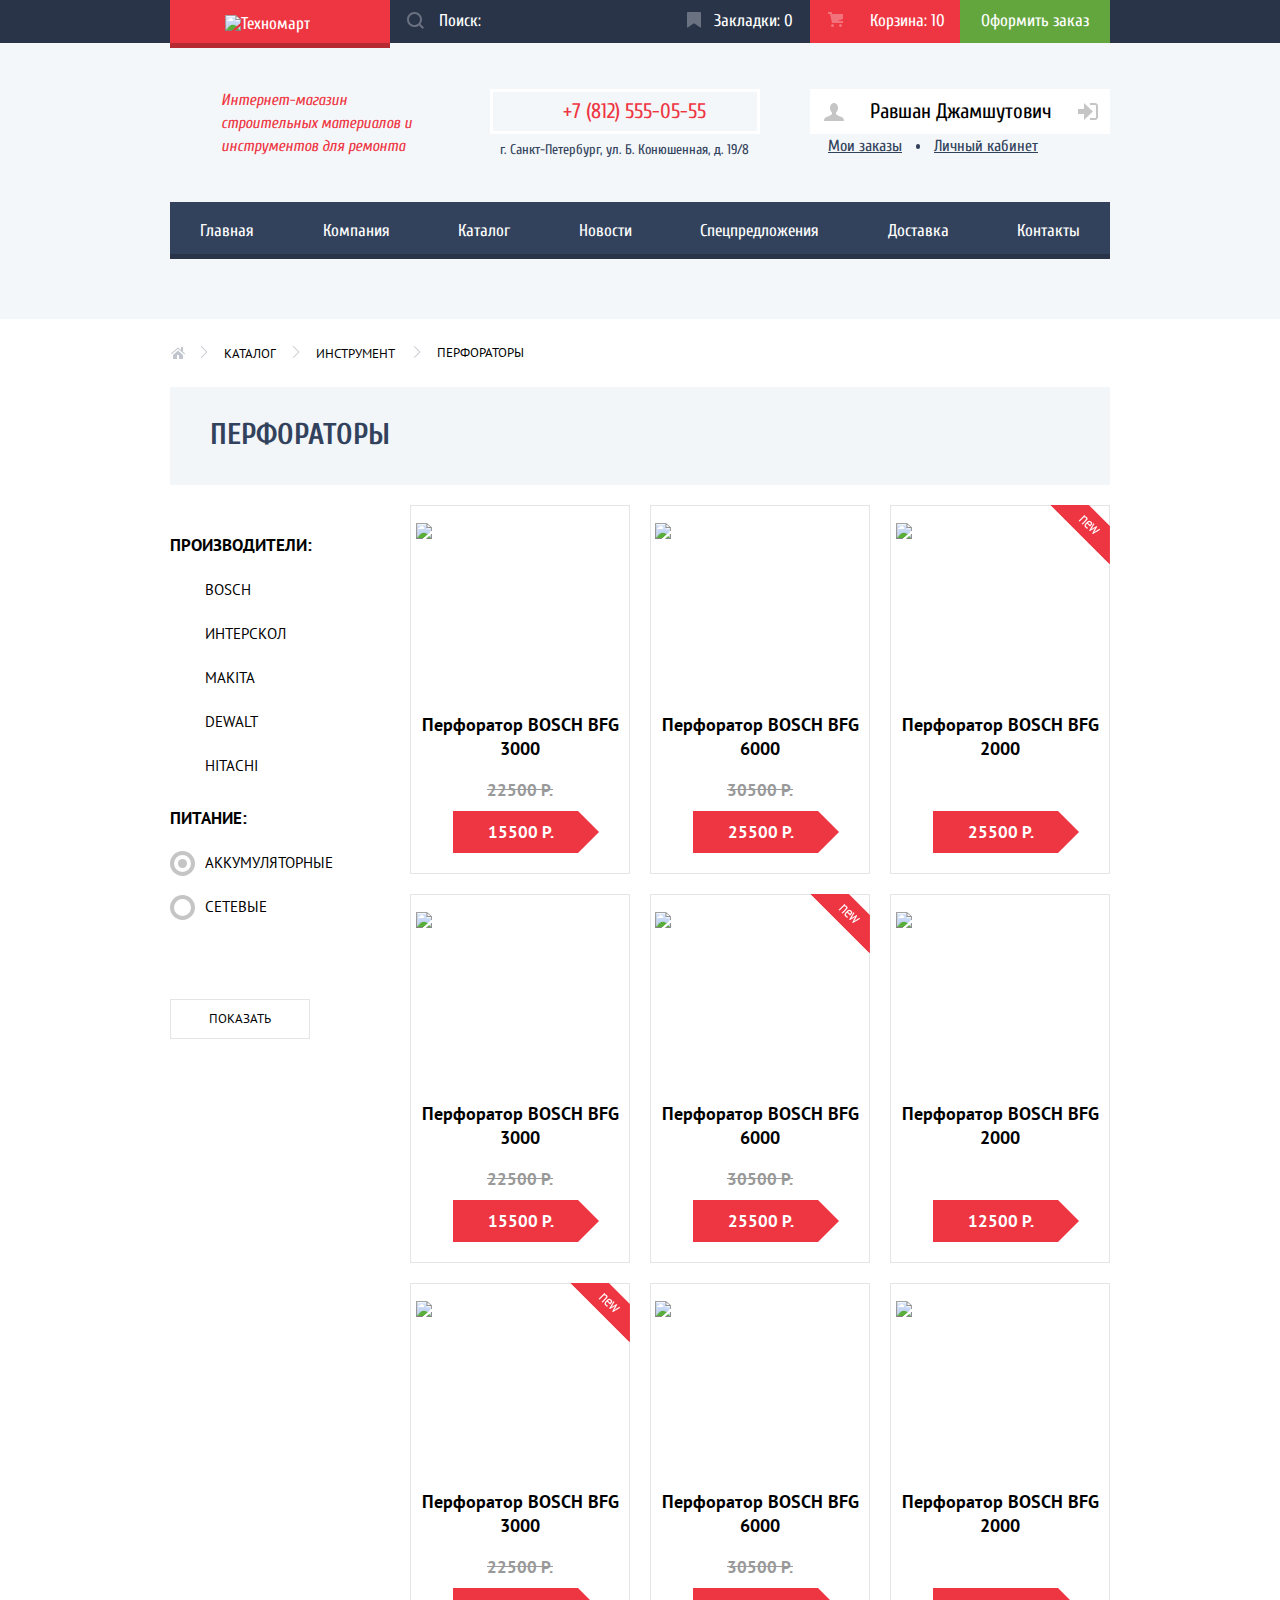
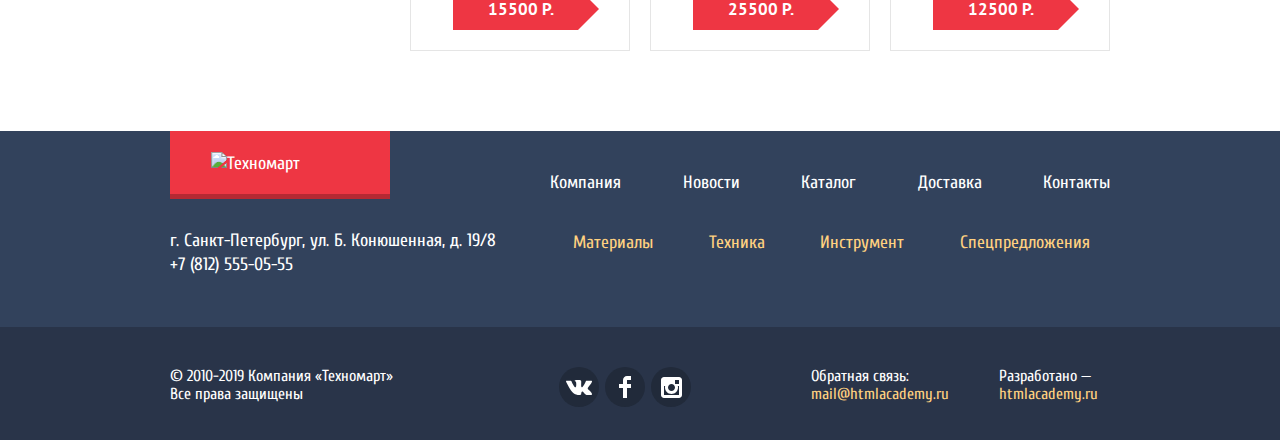
==== commit 43fb4c24: "8 лекция" ====
--- a/catalog.html
+++ b/catalog.html
@@ -21,9 +21,9 @@
               <label for="search">
                 <svg version="1.1" xmlns="http://www.w3.org/2000/svg" xmlns:xlink="http://www.w3.org/1999/xlink" x="0px" y="0px" width="17px"
                   height="17px" viewBox="0 0 17 17" enable-background="new 0 0 17 17" xml:space="preserve">
-                  <g id="Layer_1">
+                  <g>
                   </g>
-                  <g id="Layer_2">
+                  <g>
                     <path fill="#FFFFFF" d="M17,15.586l-3.542-3.542C14.421,10.782,15,9.21,15,7.5C15,3.358,11.643,0,7.5,0C3.358,0,0,3.358,0,7.5
                       C0,11.643,3.358,15,7.5,15c1.71,0,3.282-0.579,4.544-1.542L15.586,17L17,15.586z M2,7.5C2,4.467,4.467,2,7.5,2
                       C10.532,2,13,4.467,13,7.5c0,3.032-2.468,5.5-5.5,5.5C4.467,13,2,10.532,2,7.5z"/>
@@ -59,7 +59,7 @@
           <div class="user-profile">
             <div class="user-profile-top">
               <a class="button login-button" href="#">
-                <svg class="user-icon" version="1.1" id="Layer_2" xmlns="http://www.w3.org/2000/svg" xmlns:xlink="http://www.w3.org/1999/xlink" x="0px" y="0px"
+                <svg class="user-icon" version="1.1" xmlns="http://www.w3.org/2000/svg" xmlns:xlink="http://www.w3.org/1999/xlink" x="0px" y="0px"
                   width="20px" height="18px" viewBox="0 0 20 18" enable-background="new 0 0 20 18" xml:space="preserve">
                   <path fill="#C5C5C5" d="M17.881,14.166c-2.144-0.735-4.256-1.666-5.207-2.39c-0.657-0.501-0.77-1.618-0.517-2.415
                     c1.118-0.903,1.864-2.477,1.864-4.278C14.021,2.276,12.221,0,10,0S5.979,2.276,5.979,5.083c0,1.801,0.746,3.374,1.863,4.277
@@ -70,7 +70,7 @@
                 </span>
               </a>
               <a class="button unlogin-button" href="№" aria-label="Деавторизация профиля">
-                <svg class="unlogin-icon" version="1.1" id="Layer_1" xmlns="http://www.w3.org/2000/svg" xmlns:xlink="http://www.w3.org/1999/xlink" x="0px" y="0px"
+                <svg class="unlogin-icon" version="1.1" xmlns="http://www.w3.org/2000/svg" xmlns:xlink="http://www.w3.org/1999/xlink" x="0px" y="0px"
                   width="20px" height="17px" viewBox="0 0 20 17" enable-background="new 0 0 20 17" xml:space="preserve">
                   <g>
                     <polygon fill="#C5C5C5" points="14.875,8.5 6,0 6,6 0,6 0,11 6,11 6,17 	"/>
@@ -139,6 +139,9 @@
     <main>
       <section class="breadcrumbs">
         <div class="container">
+          <h2 class="visually-hidden">
+            Хлебные крошки
+          </h2>
           <ul class="breadcrumbs-list">
             <li>
               <a class="to-homepage" href="index.html">
@@ -508,7 +511,7 @@
         <div class="container">
           <div class="footer-top-left">
             <a class="footer-logo">
-              <img src="img/logo-technomart.svg" width="136.5" height="21.59" alt="Техномарт">
+              <img src="img/logo-technomart.svg" width="137" height="22" alt="Техномарт">
             </a>
             <p>г. Санкт-Петербург, ул. Б. Конюшенная, д. 19/8
               <a class="footer-telephone-number telephone-number" href="tel:+78125550555">
@@ -581,7 +584,7 @@
                   <span class="visually-hidden">
                     Вконтакте
                   </span>
-                  <svg version="1.1" id="Layer_1" xmlns="http://www.w3.org/2000/svg" xmlns:xlink="http://www.w3.org/1999/xlink" x="0px" y="0px" width="26px" height="15px" viewBox="0 0 26 15" enable-background="new 0 0 26 15" xml:space="preserve">
+                  <svg version="1.1" xmlns="http://www.w3.org/2000/svg" xmlns:xlink="http://www.w3.org/1999/xlink" x="0px" y="0px" width="26px" height="15px" viewBox="0 0 26 15" enable-background="new 0 0 26 15" xml:space="preserve">
                     <path fill="#FFFFFF" d="M16.138,11.51c0.956-0.309,2.18,2.04,3.483,2.939c0.978,0.681,1.727,0.534,1.727,0.534l3.473-0.05
                       c0,0,1.815-0.112,0.957-1.554c-0.071-0.12-0.503-1.069-2.585-3.022c-2.177-2.043-1.882-1.712,0.739-5.244
                       c1.597-2.153,2.236-3.468,2.036-4.028c-0.192-0.539-1.365-0.399-1.365-0.399L20.69,0.713c-0.381,0.001-0.704,0.119-0.851,0.515
@@ -600,7 +603,7 @@
                   <span class="visually-hidden">
                     Фейсбук
                   </span>
-                  <svg version="1.1" id="Layer_2" xmlns="http://www.w3.org/2000/svg" xmlns:xlink="http://www.w3.org/1999/xlink" x="0px" y="0px" width="12px" height="22px" viewBox="0 0 12 22" enable-background="new 0 0 12 22" xml:space="preserve">
+                  <svg version="1.1" xmlns="http://www.w3.org/2000/svg" xmlns:xlink="http://www.w3.org/1999/xlink" x="0px" y="0px" width="12px" height="22px" viewBox="0 0 12 22" enable-background="new 0 0 12 22" xml:space="preserve">
                     <path fill="#FFFFFF" d="M12,4V0H8C5.791,0,4,1.791,4,4v4H0v4h4v10h4V12h4V8H8V4H12z"/>
                   </svg>
                 </a>
@@ -610,7 +613,7 @@
                   <span class="visually-hidden">
                     Инстаграм
                   </span>
-                  <svg version="1.1" id="Layer_1" xmlns="http://www.w3.org/2000/svg" xmlns:xlink="http://www.w3.org/1999/xlink" x="0px" y="0px" width="21px" height="21px" viewBox="0 0 21 21" enable-background="new 0 0 21 21" xml:space="preserve">
+                  <svg version="1.1" xmlns="http://www.w3.org/2000/svg" xmlns:xlink="http://www.w3.org/1999/xlink" x="0px" y="0px" width="21px" height="21px" viewBox="0 0 21 21" enable-background="new 0 0 21 21" xml:space="preserve">
                     <path fill="#FFFFFF" d="M18,0H3C1.35,0,0,1.35,0,3v15c0,1.65,1.35,3,3,3h15c1.65,0,3-1.35,3-3V3C21,1.35,19.65,0,18,0z M10.5,7
                       c1.93,0,3.5,1.57,3.5,3.5S12.43,14,10.5,14S7,12.43,7,10.5S8.57,7,10.5,7z M18,18H3V9h1.181C4.067,9.482,4,9.983,4,10.5
                       c0,3.59,2.91,6.5,6.5,6.5s6.5-2.91,6.5-6.5c0-0.517-0.066-1.018-0.181-1.5H18V18z M18,7h-4V3h4V7z"/>
--- a/css/style.css
+++ b/css/style.css
@@ -73,7 +73,9 @@
 
 .button:hover,
 .site-logo:hover,
-.footer-logo:hover {
+.site-logo:focus,
+.footer-logo:hover,
+.footer-logo:focus {
   background-color: #ca2c37;
 }
 
@@ -93,6 +95,10 @@
   border: 0;
 }
 
+.user-searching input:hover {
+  background-color: #212a3a;
+}
+
 .user-searching input::-webkit-input-placeholder {
   color: #ffffff;
 }
@@ -140,12 +146,26 @@
   background-color: #63a63e;
 }
 
+.header-top a:last-of-type:hover,
+.header-top a:last-of-type:focus {
+  background-color: #5fbb2d;
+}
+
 .header-top a:last-of-type:active {
   opacity: 0.5;
 }
 
+.header-top a:nth-of-type(2):hover,
+.header-top a:nth-of-type(2):focus,
+.header-top a:nth-of-type(3):hover,
+.header-top a:nth-of-type(3):focus {
+  background-color: #212a3a;
+}
+
 .header-top a:nth-of-type(2):active,
 .header-top a:nth-of-type(3):active {
+  background-color: #161d29;
+
   opacity: 0.6;
 }
 
@@ -296,6 +316,7 @@
 .social-button:active {
   background-color: #ee3643;
 }
+
 /*
 .modal {
   display: none;
@@ -307,6 +328,15 @@
 
 .inner-page a:nth-of-type(3) {
   background-color: #ee3643;
+}
+
+.inner-page a:nth-of-type(3):hover,
+.inner-page a:nth-of-type(3):focus {
+  background-color: #ca2c37;
+}
+
+.inner-page a:nth-of-type(3):active {
+  background-color: #ba2732;
 }
 
 .user-profile-top {
@@ -343,6 +373,8 @@
 }
 
 .user-options a:active {
+  color: #32425c;
+
   opacity: 0.3;
 }
 
@@ -381,6 +413,9 @@
 }
 
 .filter fieldset {
+  margin: 0;
+  padding: 0;
+  
   border: 0;
 }
 
@@ -391,18 +426,118 @@
   font-weight: bold;
   color: #000000;
   text-transform: uppercase;
+
+  padding-top: 25px;
+  padding-bottom: 18px;
+}
+
+.filter-option {
+  margin-bottom: 20px;
+}
+
+.filter-option:last-of-type {
+  margin-bottom: 0;
 }
 
 .filter-option label {
+  position: relative;
+
   font-family: "PT Sans", "Arial", sans-serif;
   font-size: 15px;
   line-height: 20px;
   color: #000000;
   text-transform: uppercase;
+
+  padding-left: 35px; 
 }
 
 .filter-input:disabled + label {
   opacity: 0.4;
+}
+
+.filter-input {
+  display: none;
+}
+
+.filter-input-checkbox + label::before {
+  content: "";
+
+  position: absolute;
+  left: 0;
+
+  width: 23px;
+  height: 23px;
+
+  background-color: transparent;
+  background-image: url("../img/checkbox-off.svg");
+  background-repeat: no-repeat;
+  background-position: 0 0;
+}
+
+.filter-input-checkbox + label:hover::before {
+  background-image: url("../img/checkbox-off-hover.svg");
+}
+
+.filter-input-checkbox:checked + label::before {
+  width: 27px;
+
+  background-image: url("../img/checkbox-on.svg");
+}
+
+.filter-input-checkbox:checked + label:hover::before {
+  background-image: url("../img/checkbox-on-hover.svg");
+}
+
+.filter-input-checkbox:disabled + label::before {
+  opacity: 0.3;
+}
+
+.filter-input-radio + label::before {
+  content: "";
+
+  position: absolute;
+  left: 0;
+
+  width: 25px;
+  height: 25px;
+
+  background-color: transparent;
+  border: 4px solid #c5c5c5;
+  border-radius: 50%;
+}
+
+.filter-input-radio:checked + label::after {
+  content: "";
+
+  position: absolute;
+  top: 6px;
+  left: 8px;
+
+  width: 9px;
+  height: 9px;
+
+  background-color: #c5c5c5;
+  border-radius: 50%;
+}
+
+.filter-input-radio:hover + label::before,
+.filter-input-radio:focus + label::before  {
+  border-color: #b5b5b5;
+}
+
+.filter-input-radio:hover + label::after,
+.filter-input-radio:focus + label::after  {
+  background-color: #b5b5b5;
+}
+
+.filter-input-radio:disabled + label::before,
+.filter-input-radio:disabled + label::after  {
+  opacity: 0.3;
+}
+
+.filter-button {
+  margin-top: 80px;
+  padding: 10px 38px;
 }
 
 .filter-button,
@@ -827,6 +962,7 @@
   display: flex;
   flex-wrap: wrap;
   margin: 0;
+  margin-left: -20px;
   padding: 0;
 }
 
@@ -834,12 +970,8 @@
   position: relative;
   display: inline-block;
   width: 220px;
-  margin-right: 20px;
+  margin-left: 20px;
   margin-bottom: 20px;
-}
-
-.catalog-list li:nth-child(3n) {
-  margin-right: 0;
 }
 
 .flag {
@@ -1298,16 +1430,20 @@
 */
 
 .modal {
-  position: relative;
+  position: absolute;
 
   color: #000000;
 }
 
 .modal-map {
+  left: 50%;
+  bottom: 235px;
+
+  display: none;
   width: 940px;
   height: 446px;
 
-  margin: 0 auto;
+  margin-left: -470px;
 
   background-color: #eeeae3;
   box-shadow: 0 0 14.72px 1.28px rgba(47, 42, 43, 0.5);
@@ -1356,8 +1492,12 @@
 }
 
 .modal-write-us {
+  left: 50%;
+  bottom: 210px;
+
+  display: none;
   width: 620px;
-  margin: 0 auto;
+  margin: -310px;
 
   box-shadow: 0 20px 40px 0 rgba(0, 0, 0, 0.75);
 }
@@ -1447,8 +1587,12 @@
 }
 
 .modal-basket {
+  top: 410px;
+  left: 50%;
+
+  display: none;
   width: 620px;
-  margin: 0 auto;
+  margin-left: -310px;
 
   box-shadow: 0px 20px 40px 0px rgba(41, 52, 73, 0.75);
 }
@@ -1467,6 +1611,8 @@
 .modal-basket-top-wrapper {
   padding-top: 74px;
   padding-bottom: 74px;
+
+  background-color: #ffffff;
 }
 
 .modal-basket h2 {
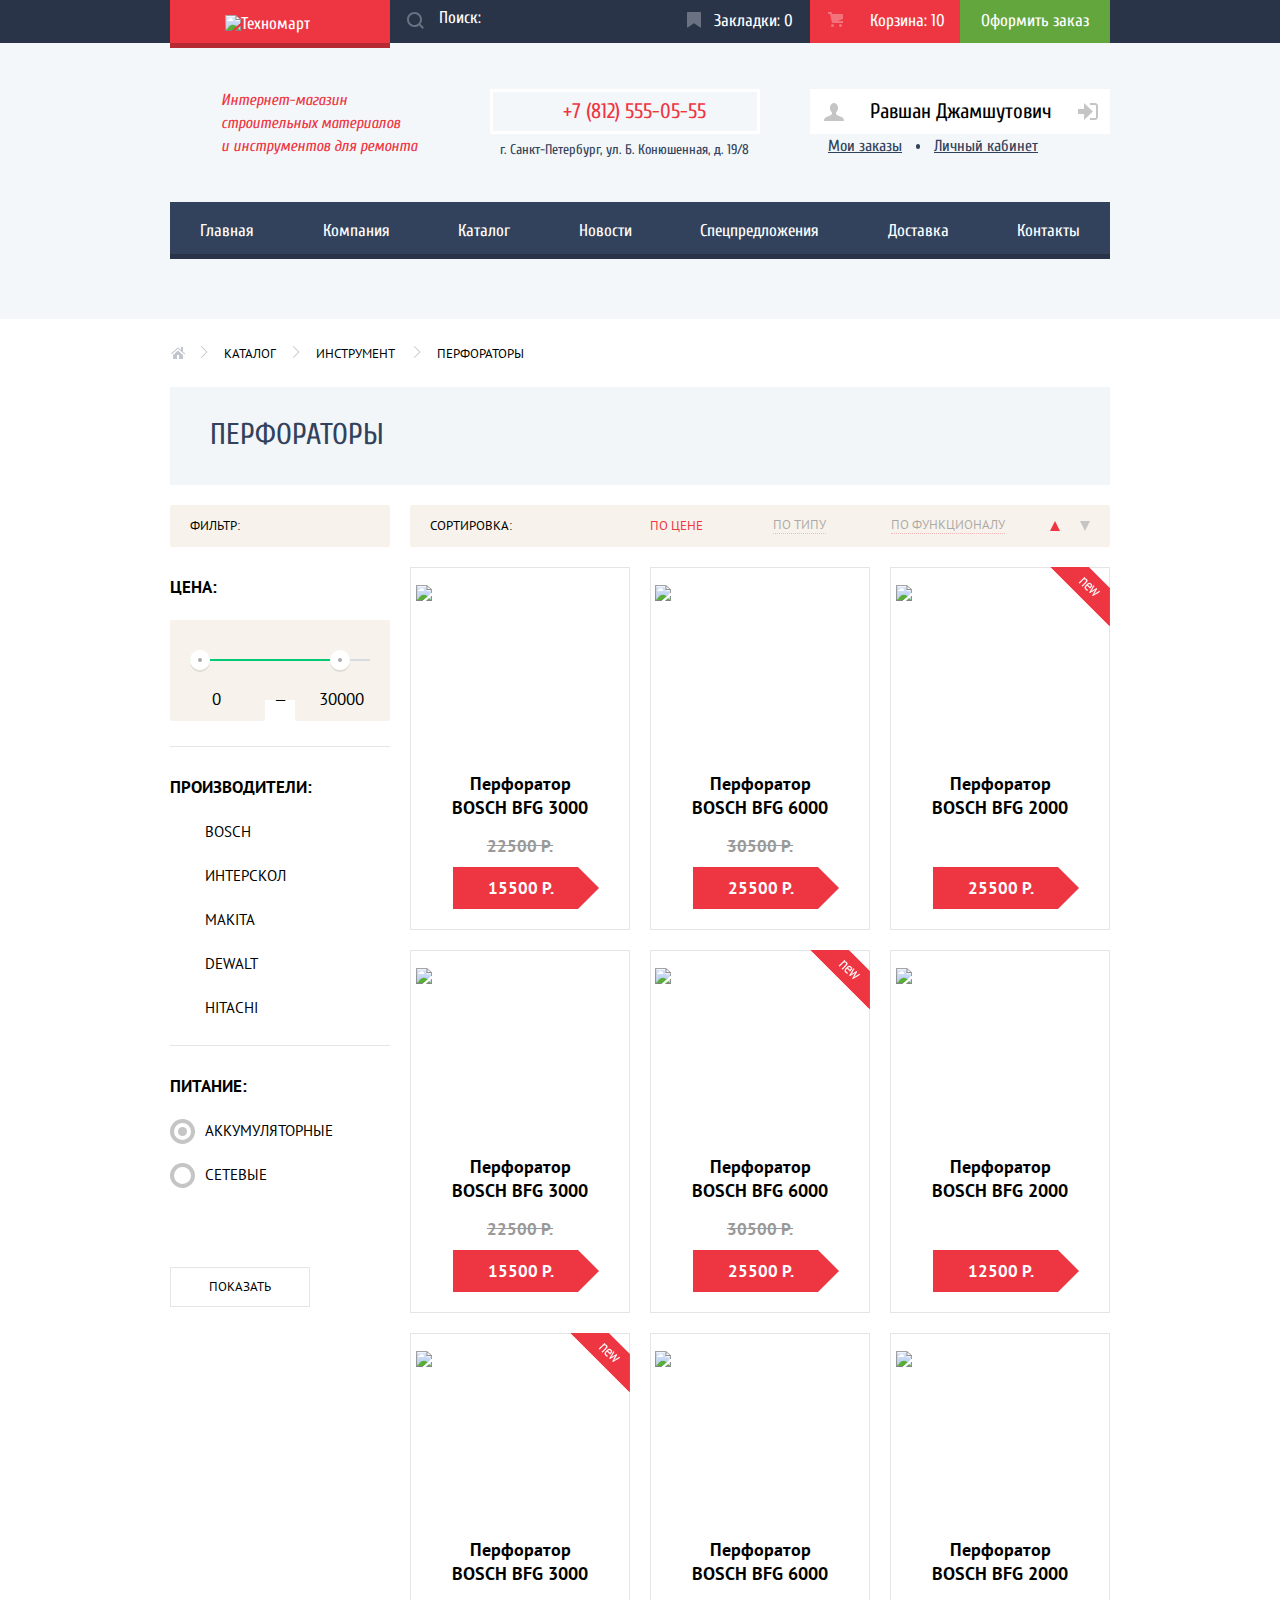
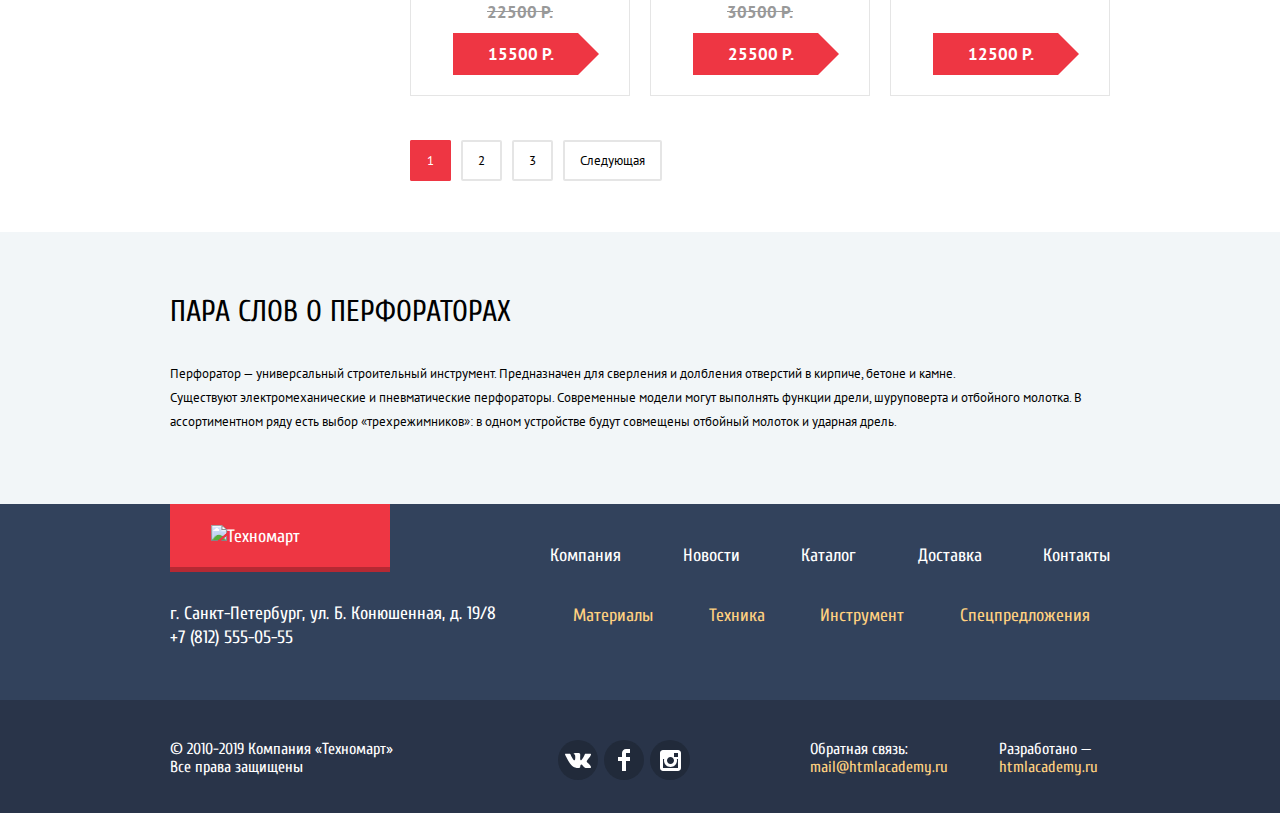
==== commit 14e858f1: "Вертска законечна" ====
--- a/catalog.html
+++ b/catalog.html
@@ -46,7 +46,7 @@
       <div class="header-bottom">
         <div class="container">
           <h1>
-            Интернет-магазин строительных материалов и инструментов для ремонта
+            Интернет-магазин строительных материалов и&nbsp;инструментов для ремонта
           </h1>
           <p class="header-contacts">
             <a class="header-telephone-number telephone-number" href="tel:+78125550555">
@@ -106,7 +106,7 @@
                 </a>
               </li>
               <li>
-                <a href="#">
+                <a>
                   Каталог
                 </a>
               </li>
@@ -160,8 +160,10 @@
                 Инструмент
               </a>
             </li>
-            <li class="breadcrumbs-current">
-              Перфораторы
+            <li>
+              <a>
+                Перфораторы
+              </a>
             </li>
           </ul>
         </div>
@@ -174,41 +176,64 @@
         </div>
       </section>
       <section class="catalog">
+        <h2 class="visually-hidden">
+          Фильтры и каталог товаров
+        </h2>
         <div class="container">
-          <div class="filters"> 
-        <!--Здесь будут фильтр, сортировка, форма-->
+          <div class="filters">
+          <div class="filter-start">
+            <p>
+              Фильтр:
+            </p>
+          </div>
           <form class="filter" method="post" action="https://echo.htmlacademy.ru">
+            <fieldset>
+              <legend>
+                Цена:
+              </legend>
+              <div class="toddler">
+                <div class="toddler-scale">
+                </div>
+              </div>
+              <div class="price-range">
+                <input class="filter-input filter-input-number" type="number" name="min-price" value="0">
+                <p>
+                  —
+                </p>
+                <input class="filter-input filter-input-number" type="number" name="min-price" value="30000">
+              </div>
+            </fieldset>
             <fieldset>
               <legend>
                 Производители:
               </legend>
               <ul>
                 <li class="filter-option">
-                  <input class="filter-input filter-input-checkbox" type="checkbox" name="bosch" id="filter-bosch" checked>
+                  <input class="visually-hidden filter-input filter-input-checkbox" type="checkbox" name="bosch" id="filter-bosch" checked>
                   <label for="filter-bosch">
                     Bosch
                   </label>
                 </li>
                 <li class="filter-option">
-                  <input class="filter-input filter-input-checkbox" type="checkbox" name="interskol" id="filter-interskol">
+                  <input class="visually-hidden filter-input filter-input-checkbox" type="checkbox" name="interskol" id="filter-interskol">
                   <label for="filter-interskol">
                     Интерскол
                   </label>
                 </li>
                 <li class="filter-option">
-                  <input class="filter-input filter-input-checkbox" type="checkbox" name="makita" id="filter-makita" checked>
+                  <input class="visually-hidden filter-input filter-input-checkbox" type="checkbox" name="makita" id="filter-makita" checked>
                   <label for="filter-makita">
                     Makita
                   </label>
                 </li>
                 <li class="filter-option">
-                  <input class="filter-input filter-input-checkbox" type="checkbox" name="dewalt" id="filter-dewalt">
+                  <input class="visually-hidden filter-input filter-input-checkbox" type="checkbox" name="dewalt" id="filter-dewalt">
                   <label for="filter-dewalt">
                     Dewalt
                   </label>
                 </li>
                 <li class="filter-option">
-                  <input class="filter-input filter-input-checkbox" type="checkbox" name="hitachi" id="filter-hitachi">
+                  <input class="visually-hidden filter-input filter-input-checkbox" type="checkbox" name="hitachi" id="filter-hitachi">
                   <label for="filter-hitachi">
                     Hitachi
                   </label>
@@ -221,13 +246,13 @@
               </legend>
               <ul>
                 <li class="filter-option">
-                  <input class="filter-input filter-input-radio" type="radio" name="product-supply" value="accumulator" id="filter-accumulator" checked>
+                  <input class="visually-hidden filter-input filter-input-radio" type="radio" name="product-supply" value="accumulator" id="filter-accumulator" checked>
                   <label for="filter-accumulator">
                     Аккумуляторные
                   </label>
                 </li>
                 <li class="filter-option">
-                  <input class="filter-input filter-input-radio" type="radio" name="product-supply" value="grid" id="filter-grid">
+                  <input class="visually-hidden filter-input filter-input-radio" type="radio" name="product-supply" value="grid" id="filter-grid">
                   <label for="filter-grid">
                     Сетевые
                   </label>
@@ -240,6 +265,24 @@
           </form>
           </div> 
           <div class="cataloig-list-items">
+            <div class="sort">
+              <p>
+                Сортировка:
+              </p>
+              <button class="price-sort active">
+                По цене
+              </button>
+              <button class="type-sort">
+                По типу
+              </button>
+              <button class="function-sort">
+                По функционалу
+              </button>
+              <button class="ascending-sort active-sort" aria-label="Сортировка по возрастанию">
+              </button>
+              <button class="descending-sort" aria-label="Сортировка по убыванию">
+              </button>
+            </div>
             <ul class="catalog-list">
               <li>
                 <div class="flag">
@@ -501,7 +544,45 @@
                 </p>
               </li>             
             </ul>
+            <div class="pagination-box">
+              <ul class="pagination-list">
+                <li>
+                  <a class="current-page">
+                    1
+                  </a>
+                </li>
+                <li>
+                  <a href="#">
+                    2
+                  </a>
+                </li>
+                <li>
+                  <a href="#">
+                    3
+                  </a>
+                </li>
+              </ul>
+              <ul class="page-changer">
+                <li>
+                  <a href=#>
+                    Следующая
+                  </a>
+                </li>
+              </ul>
+            </div>
           </div>
+        </div>
+      </section>
+      <section class="about-perforators">
+        <div class="container">
+          <h2>
+            Пара слов о перфораторах
+          </h2>
+          <p>
+            Перфоратор — универсальный строительный инструмент. Предназначен для сверления и долбления отверстий в кирпиче, бетоне и камне.<br>
+            Существуют электромеханические и пневматические перфораторы. Современные модели могут выполнять функции дрели, шуруповерта и отбойного молотка. В
+            ассортиментном ряду есть выбор «трехрежимников»: в одном устройстве будут совмещены отбойный молоток и ударная дрель.
+          </p>
         </div>
       </section>
     </main>
@@ -510,7 +591,7 @@
       <div class="footer-top">
         <div class="container">
           <div class="footer-top-left">
-            <a class="footer-logo">
+            <a class="footer-logo" href="index.html">
               <img src="img/logo-technomart.svg" width="137" height="22" alt="Техномарт">
             </a>
             <p>г. Санкт-Петербург, ул. Б. Конюшенная, д. 19/8
@@ -659,5 +740,8 @@
       </div>
     </section>
 
+    <script src="js/popup.js">
+    </script>
+
   </body>
 </html>--- a/css/style.css
+++ b/css/style.css
@@ -10,7 +10,7 @@
   font-family: "Cuprum", "Arial", sans-serif;
   font-size: 17px;
   line-height: 24px;
-  font-weight: 400;
+  font-weight: normal;
   color: #ffffff;
 
   background-color: #ffffff;
@@ -43,12 +43,12 @@
 }
 
 .button {
-  display: inline-block;
-  
   font: inherit;
   text-align: center;
+  vertical-align: middle;
   color: #ffffff;
-  vertical-align: middle;
+
+  display: inline-block;
 
   background-color: #ee3643;
 }
@@ -57,8 +57,21 @@
   text-transform: uppercase;
 }
 
+.container {
+  display: flex;
+  flex-wrap: wrap;
+  justify-content: space-between;
+  width: 960px;
+  margin: 0 auto;
+  padding: 0 10px;
+}
+
 .site-header {
   background-color: #f4f7f9;
+}
+
+.header-top {
+  margin-bottom: 46px;
 }
 
 .header-top,
@@ -67,11 +80,58 @@
   background-color: #293449;
 }
 
+/*
+  Установка фиксированной высоты аргументирована тем, что
+  блок логотипа с вероятностью 99% не будет переполняться.
+*/
+
 .site-logo {
+  position: relative;
+
+  width: 220px;
+  height: 43px;
+  padding-top: 15px;
+  padding-left: 55px;
+
   background-color: #ee3643;
 }
 
+.site-logo::after {
+  content: "";
+
+  position: absolute;
+  left: 0;
+  bottom: -5px;
+
+  width: 100%;
+  height: 5px;
+
+  background-color: #b52933;
+}
+
+.site-logo:hover::after,
+.site-logo:focus::after {
+  background-color: #9a212a;
+}
+
+.site-logo:active::after {
+  background-color: #8e1e26;
+}
+
+.user-searching {
+  position: relative;
+
+  width: 270px;
+}
+
+.header-top a:nth-of-type(n+2) {
+  width: 150px;
+  padding-top: 12px;
+  padding-bottom: 12px;
+}
+
 .button:hover,
+.button:focus,
 .site-logo:hover,
 .site-logo:focus,
 .footer-logo:hover,
@@ -90,7 +150,13 @@
 */
 
 .user-searching input {
+  font: inherit;
   color: #ffffff;
+
+  width: 100%;
+  padding-top: 9px;
+  padding-left: 49px;
+  padding-bottom: 9px;
 
   border: 0;
 }
@@ -99,32 +165,45 @@
   background-color: #212a3a;
 }
 
+/*
+  Стилизация плейсхолдера
+*/
+
 .user-searching input::-webkit-input-placeholder {
   color: #ffffff;
 }
+
 .user-searching input::-moz-placeholder {
   color: #ffffff;
 }
+
 .user-searching input:-moz-placeholder {
   color: #ffffff;
 }
+
 .user-searching input:-ms-input-placeholder {
   color: #ffffff;
 }
 
-
 .user-searching input:focus::-webkit-input-placeholder {
   color: #000000;
 }
+
 .user-searching input:focus::-moz-placeholder {
   color: #000000;
 }
+
 .user-searching input:focus:-moz-placeholder {
   color: #000000;
 }
+
 .user-searching input:focus:-ms-input-placeholder {
   color: #000000;
 }
+
+/*
+  Стилизация плейсхолдера закончена
+*/
 
 .user-searching input:focus,
 .user-searching input:active {
@@ -133,6 +212,31 @@
   background-color: #ffffff;
 }
 
+.search-input + label {
+  position: absolute;
+  top: 12px;
+  left: 17px;
+
+  width: 17px;
+  height: 17px;
+
+  opacity: 0.3;
+}
+
+.search-input:hover + label,
+.search-input:focus + label,
+.search-input:active + label {
+  opacity: 1;
+} 
+
+/*
+  Комбинатор "+" не добавляет уровней вложенности, поэтому следующее правило подходит под критерий Д7
+*/
+
+.search-input:focus + label path {
+  fill: #ee3643;
+}
+
 /*
   Стилизация инпута закончена
 */
@@ -142,17 +246,66 @@
   line-height: 18px;
 }
 
-.header-top a:last-of-type {
-  background-color: #63a63e;
-}
-
-.header-top a:last-of-type:hover,
-.header-top a:last-of-type:focus {
-  background-color: #5fbb2d;
-}
-
-.header-top a:last-of-type:active {
+.header-top a:nth-of-type(2) {
+  position: relative;
+
+  padding-left: 54px;
+}
+
+.header-top a:nth-of-type(2)::before {
+  content: "";
+
+  position: absolute;
+  top: 12px;
+  left: 27px;
+
+  width: 14px;
+  height: 16px;
+
+  background-image: url("../img/icon-bookmark.svg");
+  background-repeat: no-repeat;
+  background-position: 0 0;
+
+  opacity: 0.3;
+}
+
+.header-top a:nth-of-type(2):hover::before,
+.header-top a:nth-of-type(2):focus::before {
+  opacity: 1;
+}
+
+/* почему-то следующее правило применяется к третьей ссылке, а не ко второй */
+
+.header-top a:active::before {
   opacity: 0.5;
+}
+
+.header-top a:nth-of-type(3) {
+  position: relative;
+
+  padding-left: 60px;
+}
+
+.header-top a:nth-of-type(3)::before {
+  content: "";
+
+  position: absolute;
+  top: 12px;
+  left: 18px;
+
+  width: 15px;
+  height: 15px;
+
+  background-image: url("../img/cart-icon.svg");
+  background-repeat: no-repeat;
+  background-position: 0 0;
+
+  opacity: 0.3;
+}
+
+.header-top a:nth-of-type(3):hover::before,
+.header-top a:nth-of-type(3):focus::before {
+  opacity: 1;
 }
 
 .header-top a:nth-of-type(2):hover,
@@ -169,12 +322,45 @@
   opacity: 0.6;
 }
 
+.header-top a:last-of-type {
+  background-color: #63a63e;
+}
+
+.header-top a:last-of-type:hover,
+.header-top a:last-of-type:focus {
+  background-color: #5fbb2d;
+}
+
+.header-top a:last-of-type:active {
+  opacity: 0.5;
+}
+
+.header-bottom h1, 
+.header-bottom .site-navigation {
+  margin: 0;
+  padding: 0;
+}
+
+.header-bottom h1,
+.header-contacts,
+.header-login {
+  width: 300px;
+}
+
 .header-bottom h1 {
+  font-size: 16px;
+  line-height: 23px;  
   font-weight: normal;
   font-style: italic;
-  font-size: 16px;
-  line-height: 23px;
   color: #ee3643;
+
+  padding-right: 52px;
+  padding-left: 51px;
+}
+
+.header-contacts,
+.header-login {
+  margin: 0;
 }
 
 .header-contacts .telephone-number {
@@ -182,12 +368,47 @@
   line-height: 21px;
   color: #ee3643;
 
+  display: block;
+  width: 270px;
+  margin-bottom: 3px;
+  padding-top: 9px;
+  padding-bottom: 9px;
+
   border: 3px solid #ffffff;
+}
+
+.header-telephone-number {
+  position: relative;
+
+  padding-left: 70px;
+}
+
+.header-telephone-number::before {
+  content: "";
+
+  position: absolute;
+  top: 10px;
+  left: 14px;
+
+  width: 19px;
+  height: 19px;
+
+  background-image: url("../img/icon-phone.svg");
+  background-repeat: no-repeat;
+  background-position: 0 0;
 }
 
 .header-contacts span {
   font-size: 14px;
   color: #32425c;
+
+  padding-left: 10px;
+}
+
+.header-login {
+  display: flex;
+  align-items: flex-start;
+  justify-content: flex-end;
 }
 
 .header-login a {
@@ -204,6 +425,48 @@
   background-color: #ffffff;
 }
 
+.login-button {
+  position: relative;
+
+  padding-top: 12px;
+  padding-left: 47px;
+  padding-bottom: 12px;
+
+  background-color: #ffffff;
+}
+
+.login-button:hover,
+.login-button:focus,
+.login-button:active {
+  background-color: #ffffff;
+}
+
+.header-login .login-button:first-child {
+  margin-right: 10px;
+  padding-right: 27px;
+}
+
+.header-login .login-button:last-child {
+  padding-left: 25px;
+  padding-right: 25px;
+}
+
+.login-icon {
+  position: absolute;
+  top: 14px;
+  left: 14px;
+}
+
+.login-button:hover polygon,
+.login-button:hover path,
+.login-button:focus polygon,
+.login-button:focus path,
+.unlogin-button:hover polygon,
+.unlogin-button:hover path,
+.unlogin-button:focus polygon,
+.unlogin-button:focus path  {
+  fill: #32425c;
+}
 
 .login-button:active span {
   color: #000000;
@@ -212,19 +475,33 @@
 }
 
 .main-navigation {
+  width: 100%;
+  margin-top: 40px;
+  margin-bottom: 60px;
+
   background-color: #32425c;
   box-shadow: 0 -5px 0 0 rgba(41, 52, 73, 1) inset; 
 }
 
 .site-navigation {
+  display: flex;
+  flex-wrap: wrap;
+  justify-content: space-between;
+  margin: 0;
+  padding: 0;
+
   list-style: none;
 }
 
 .site-navigation a {
   line-height: 17px;
-}
-
-.site-navigation a:hover {
+
+  display: block;
+  padding: 20px 30px;
+}
+
+.site-navigation a:hover,
+.site-navigation a:focus {
   background-color: #293449;
 }
 
@@ -233,58 +510,759 @@
   opacity: 0.5;
 }
 
+.advantages {
+  margin-top: 59px;
+  margin-bottom: 53px;
+}
+
+.advantages-top,
+.advantages-bottom {
+  display: flex;
+  flex-wrap: wrap;
+  margin-left: -20px;
+}
+
+.advantages-option {
+  position: relative;
+
+  width: 300px;
+  min-height: 123px;
+  margin-left: 20px;
+  margin-bottom: 20px;
+  padding: 5px;
+}
+
+.advantages-option .flag {
+  top: 0;
+  right: 0;
+}
+
+.advantages-option p {
+  font-size: 24px;
+  line-height: 30px;
+  font-weight: bold;
+
+  margin-top: 13px;
+  margin-left: 23px;
+  margin-right: 23px;
+  margin-bottom: 13px;
+}
+
+.advantages-option a {
+  font-size: 14px;
+  line-height: 18px;
+  text-align: center;
+
+  display: block;
+  width: 135px;
+  margin-left: 23px;
+  margin-right: 23px;
+  margin-bottom: 15px;
+  padding-top: 12px;
+  padding-bottom: 12px;
+
+  background-color: rgba(0, 0, 0, 0.1);
+  border-radius: 2px;
+}
+
+.advantages-option a:hover,
+.advantages-option a:focus {
+  background-color: rgba(0, 0, 0, 0.2);
+}
+
+.advantages-option a:active {
+  background-color: rgba(0, 0, 0, 0.3);
+}
+
+.advantage-materials {
+  background-color: #ffbf47;
+  background-image: url("../img/materials-icon.svg");
+  background-repeat: no-repeat;
+  background-position: 213px 31px;
+}
+
+.advantage-tools {
+  background-color: #3bbce3;
+  background-image: url("../img/tools-icon.svg");
+  background-repeat: no-repeat;
+  background-position: 197px 33px;
+}
+
+.advantage-technics {
+  background-color: #dc91d8;
+  background-image: url("../img/technics-icon.svg");
+  background-repeat: no-repeat;
+  background-position: 191px 31px;
+}
+
+.advantages-bottom-left {
+  position: relative;
+}
+
+.slide-switcher {
+  position: absolute;
+  z-index: 1;
+
+  font-size: 0;
+  
+  width: 22px;
+  height: 40px;
+
+  background-color: transparent;
+  border: 0;
+
+  cursor: pointer;
+}
+
+.slide-switcher::before,
+.slide-switcher::after {
+  content: "";
+
+  position: absolute;
+
+  width: 28px;
+  height: 3px;
+
+  background-color: #ffffff;
+}
+
+.switch-back::before,
+.switch-forward::after {
+  transform: rotate(-45deg);
+}
+
+.switch-back::after,
+.switch-forward::before {
+  transform: rotate(45deg);
+}
+
+.switch-back {
+  top: 114px;
+  left: 46px;
+}
+
+.switch-back::before {
+  top: 10px;
+  left: -3px;
+}
+
+.switch-back::after {
+  bottom: 9px;
+  left: -3px;
+}
+
+.switch-forward {
+  top: 114px;
+  right: 20px;
+}
+
+.switch-forward::before {
+  top: 10px;
+  right: -3px;
+}
+
+.switch-forward::after {
+  bottom: 9px;
+  right: -3px;
+}
+
+.advantages-slider {
+  position: relative;
+
+  width: 620px;
+  min-height: 266px;
+  margin-left: 20px;
+  padding: 25px;
+
+  background-color: #8a7a6e;
+  background-repeat: no-repeat;
+  background-position: 0 0;
+
+  transition: background-image 0.6s linear;
+}
+
+.advantages-slider::before,
+.advantages-slider::after {
+  content: "";
+
+  visibility: hidden;
+}
+
+.advantages-slider::before {
+  background-image: url("../img/slider-1.jpg");
+}
+
+.advantages-slider::after {
+  background-image: url("../img/slider-2.jpg");
+}
+
+#product-1:checked ~ .advantages-slider {
+  background-image: url("../img/slider-1.jpg");
+}
+
+#product-2:checked ~ .advantages-slider {
+  background-image: url("../img/slider-2.jpg");
+}
+
+.slider-controls {
+  position: absolute;
+
+  left: 50%;
+  bottom: 25px;
+  z-index: 50;
+
+  font-size: 0;
+  text-align: center;
+
+  width: 50px;
+
+  transform: translateX(-50%);
+}
+
+.slider-controls label {
+  vertical-align: top;
+
+  display: inline-block;
+  width: 10px;
+  height: 10px;
+  margin-right: 10px;
+
+  background-color: #ffffff;
+  border: 2px solid #ffffff;
+  border-radius: 50%;
+
+  cursor: pointer;
+}
+
+#product-1:checked ~ .advantages-slider label[for="product-1"],
+#product-2:checked ~ .advantages-slider label[for="product-2"] {
+  background-color: #ee3643;
+}
+
+.slider-list {
+  margin: 0;
+  padding: 0;
+
+  list-style: none;
+}
+
+.slide {
+  display: none;
+}
+
+#product-1:checked ~ .advantages-slider #slide1,
+#product-2:checked ~ .advantages-slider #slide2 {
+  display: block;
+}
+
+.slider-item h3 {
+  font-size: 36px;
+  line-height: 36px;
+  text-transform: uppercase;
+
+  max-width: 300px;
+  margin: 0;
+  margin-bottom: 13px;
+  padding: 0;
+}
+
+.slider-item p {
+  font-size: 18px;
+
+  max-width: 250px;
+  margin: 0;
+}
+
+.slider-item-button {
+  font-size: 14px;
+  line-height: 18px;
+
+  margin-top: 100px;
+  padding: 12px 50px;
+
+  border-radius: 2px;
+}
+
+.advantage-discounts {
+  background-color: #8ed78f;
+  background-image: url("../img/discounts-icon.svg");
+  background-repeat: no-repeat;
+  background-position: 196px 26px;
+}
+
+.advantage-delivery {
+  background-color: #ffc047;
+  background-image: url("../img/delivery-icon.svg");
+  background-repeat: no-repeat;
+  background-position: 191px 32px;
+}
+
+.popular-items-top,
+.popular-manufacturers-top {
+  width: 100%;
+  display: flex;
+  flex-wrap: wrap;
+  align-items: center;
+  justify-content: space-between;
+  margin-bottom: 20px;
+  padding: 25px;
+  padding-left: 30px;
+
+  background-color:#f9f5f0;
+}
+
+.popular-items-top h2,
+.popular-manufacturers-top h2 {
+  font-size: 30px;
+  line-height: 30px;
+  font-weight: normal;
+  color: #32425c;
+  text-transform: uppercase;
+
+  max-width: 530px;
+  margin: 0;
+  margin-top: 8px;
+  margin-bottom: 10px;
+  padding: 0;
+}
+
+.popular-items-top a,
+.popular-manufacturers-top a {
+  font-size: 14px;
+  line-height: 18px;
+  text-align: center;
+
+  width: 253px;
+  padding-top: 13px;
+  padding-bottom: 15px;
+
+  border-radius: 2px;
+}
+
+.popular-items-list {
+  display: flex;
+  flex-wrap: wrap;
+  margin: 0;
+  margin-left: -20px;
+  padding: 0;
+
+  list-style: none;
+}
+
+.popular-items-list li {
+  position: relative;
+
+  text-align: center;
+  vertical-align: top;
+
+  display: inline-block;
+  width: 220px;
+  margin-left: 20px;
+  margin-bottom: 20px;
+
+  border: 1px solid #e5e5e5;
+}
+
+.popular-items-list li:hover {
+  box-shadow: 0 10px 25px 0 rgba(41, 52, 73, 0.5);
+}
+
+.popular-items-list h3 {
+  margin: 0;
+  padding: 0;
+  padding-left: 30px;
+  padding-right: 30px;
+}
+
+.popular-items-list a {
+  font-family: "PT Sans", "Arial", sans-serif;
+  font-size: 18px;
+  line-height: 20px;
+  font-weight: bold;
+  color: #000000;
+  text-transform: none;
+}
+
+.popular-items-list .button:hover,
+.popular-items-list .button:active {
+  background-color: #ee3643;
+}
+
+.manufacturers-list {
+  display: flex;
+  flex-wrap: wrap;
+  margin: 0;
+  margin-left: -20px;
+  margin-bottom: 65px;
+  padding: 0;
+
+  list-style: none;
+}
+
+.manufacturers-list li {
+  margin-left: 20px;
+  margin-bottom: 20px;
+
+  border: 1px solid #eaeaea;
+}
+
+.manufacturers-list a {
+  display: flex;
+  align-items: center;
+  justify-content: center;
+  width: 218px;
+  min-height: 143px;
+}
+
+.manufacturers-list a:hover {
+  box-shadow: 0 10px 25px 0 rgba(41, 52, 73, 0.5);
+}
+
+.manufacturers-list a:active {
+  box-shadow: 0 4px 10px 0 rgba(41, 52, 73, 0.5); 
+
+  opacity: 0.3;
+}
+
+.manufacturer-name {
+  margin: 0;
+}
+
+.services {
+  padding-top: 68px;
+  padding-bottom: 5px;
+
+  background-color: #f4f7f9;
+}
+
+.services .container {
+  flex-direction: column;
+}
+
+.services h2 {
+  font-size: 30px;
+  line-height: 30px;
+  font-weight: normal;
+  color: #000000;
+  text-transform: uppercase;
+
+  margin: 0;
+  margin-bottom: 35px;
+  padding: 0;
+}
+
+.services p {
+  font-family: "PT Sans", "Arial", sans-serif;
+  font-size: 13px;
+  color: #000000;
+}
+
+.services-description {
+  width: 400px;
+  margin: 0;
+  margin-bottom: 70px;
+}
+
+.services-offers {
+  display: flex;
+  flex-wrap: wrap;
+}
+
+.services-options {
+  position: relative;
+
+  width: 240px;
+  margin: 0;  
+  margin-right: 80px;
+  padding: 0;
+
+  list-style: none;
+}
+
+.services-options::before {
+  content: "";
+
+  position: absolute;
+  top: -35px;
+  right: 0;
+  
+  width: 10px;
+  height: 272px;
+
+  background-image: url("../img/services-shadow.png");
+  background-repeat: no-repeat;
+  background-position: 0 0;
+}
+
+.services-options label {
+  font-size: 21px;
+  line-height: 30px;
+  font-weight: bold;
+
+  display: block;
+  width: 100%;  
+  padding-top: 19px;
+  padding-bottom: 19px;
+  padding-left: 23px;
+
+  background-color: #32425c;
+  box-shadow: 0 1px 0 0 rgba(64, 80, 105, 1) inset,
+              0 -1px 0 0 rgba(41, 52, 73, 1) inset; 
+}
+
+.services-options label:hover {
+  color: #ffffff;
+
+  background-color: #293449;
+}
+
+#service-1:checked ~ .services-options label[for="service-1"],
+#service-2:checked ~ .services-options label[for="service-2"],
+#service-3:checked ~ .services-options label[for="service-3"] {
+  color: #32425c;
+
+  background-color: #ffffff;
+  box-shadow: none;
+}
+
+.services-option-description {
+  flex-grow: 1;
+  margin: 0;
+  padding: 0;
+
+  list-style: none;
+}
+
+#service-1:checked ~ .services-option-description #service-slide1,
+#service-2:checked ~ .services-option-description #service-slide2,
+#service-3:checked ~ .services-option-description #service-slide3 {
+  display: block;
+}
+
+.services-option-description li {
+  min-height: 280px;
+}
+
+.services-option-description h3 {
+  font-size: 36px;
+  line-height: 36px;
+  font-weight: normal;
+  color: #32425c;
+  text-transform: uppercase;
+
+  margin: 0;  
+  margin-bottom: 35px;
+  padding: 0;
+}
+
+.services-option-description p {
+  margin: 0;
+  padding: 0;
+}
+
+.delivery-service {
+  background-image: url("../img/delivery-icon.png");
+  background-repeat: no-repeat;
+  background-position: right 20px;
+}
+
+.delivery-service p {
+  width: 275px;
+}
+
+.guarantee-service {
+  background-image: url("../img/guarantee-icon.png");
+  background-repeat: no-repeat;
+  background-position: right top;
+}
+
+.guarantee-service p {
+  width: 375px;
+}
+
+.credit-service {
+  background-image: url("../img/credit-icon.png");
+  background-repeat: no-repeat;
+  background-position: right top;
+}
+
+.credit-service p {
+  width: 300px;
+}
+
 .info {
+  padding-top: 80px;
+  padding-bottom: 86px;
+
   color: #000000;
 }
 
 .info h3 {
   font-size: 30px;
   line-height: 30px;
+  font-weight: normal;
+  text-transform: uppercase;
+  
+  margin: 0;
+  margin-bottom: 33px;
+  padding: 0;
 }
 
 .info p {
+  margin: 0;
+
   font-family: "PT Sans", "Arial", sans-serif;
   font-size: 13px;
+}
+
+.about-us {
+  width: 560px;
+}
+
+.about-us p:first-of-type {
+  margin-bottom: 25px;
+}
+
+.about-us p:last-of-type {
+  width: 400px;
+  margin-bottom: 22px;
 }
 
 .about-us .our-partners {
   font-size: 18px;
   line-height: 20px;
 
+  margin: 0;
+  margin-bottom: 36px;
+  padding: 0;
+
   list-style: none;
+}
+
+.our-partners li {
+  position: relative;
+
+  margin-bottom: 23px;
+  padding-left: 36px;
+}
+
+.our-partners li::before {
+  content: "";
+
+  position: absolute;
+  top: 50%;
+  left: 0;
+
+  width: 25px;
+  height: 2px;
+  
+  background-color: #ee3643;
+}
+
+/* .our-partners li:first-child {
+  padding-left: 52px;
+}
+
+.our-partners li:last-child {
+  padding-right: 55px;
+} */
+
+.about-us a {
+  font-size: 14px;
+  line-height: 18px;
+  vertical-align: middle;
+
+  display: inline-block;
+  width: 220px;
+  padding-top: 12px;
+  padding-bottom: 12px;
+
+  border-radius: 2px;
+}
+
+.contacts {
+  width: 300px;
+}
+
+.contacts p {
+  width: 180px;
+  margin-bottom: 30px;
 }
 
 .contacts a:first-of-type {
   background-color: #f4f2ed;
 }
 
+.contacts a:last-of-type {  
+  font-size: 14px;
+  line-height: 18px;
+
+  display: block;
+  margin-top: 40px;  
+  padding-top: 12px;
+  padding-bottom: 12px;
+
+  border-radius: 2px;
+}
+
 .site-footer {
   background-color: #32425c;
 }
 
 .footer-top {
   font-size: 18px;
+  
+  margin-bottom: 50px;
+}
+
+.footer-top-left {
+  display: flex;
+  flex-wrap: wrap;
+  width: 340px;
 }
 
 .footer-logo {
+  width: 220px;
+  height: 68px;
+  margin-bottom: 30px;
+  padding-top: 21px;
+  padding-left: 41px;
+
   background-color: #ee3643;
   box-shadow: 0 -5px 0 0 rgba(0, 0, 0, 0.24) inset;
 }
 
-.footer-navigation,
+.footer-top-left p {
+  margin: 0;
+}
+
+.footer-navigation {
+  display: flex;
+  align-items: center;
+  justify-content: space-between;
+  width: 560px;
+  margin: 0;
+  margin-top: 40px;
+  margin-bottom: 36px;
+  padding: 0;
+  
+  list-style: none;
+}
+
 .footer-navigation-products {
+  display: flex;
+  justify-content: space-between;
+  width: 540px;
+  margin: 0;
+  padding: 0;
+  padding-left: 23px;
+
   list-style: none;
 }
 
-.footer-navigation-products a,
-.feedback a,
-.creators a {
-  color: #ffd180;
-}
-
-.feedback a:active,
-.creators a:active {
-  color: #ee3643;
+.footer-navigation a:active,
+.footer-navigation-products a:active {
+  opacity: 0.5;
 }
 
 .footer-navigation a:hover,
@@ -294,22 +1272,47 @@
   text-decoration: underline;
 }
 
-.footer-navigation a:active,
-.footer-navigation-products a:active {
-  opacity: 0.5;
+.footer-navigation-products a,
+.feedback a,
+.creators a {
+  color: #ffd180;
 }
 
 .footer-bottom {
   font-size: 16px;
   line-height: 18px;
+
+  padding-top: 40px;
+  padding-bottom: 33px;
+}
+
+.copyright {
+  width: 240px;
+  margin: 0;
+  margin-right: 148px;
 }
 
 .social ul {
+  display: flex;
+  flex-wrap: wrap;
+  justify-content: space-between;
+  width: 132px;
+  margin: 0;
+  margin-right: 120px;
+  padding: 0;
+
   list-style: none;
 }
 
-.social a {
+.social-button {
+  display: flex;
+  align-items: center;
+  justify-content: center;
+  width: 40px;
+  height: 40px;
+
   background-color: #212a3a;
+  border-radius: 50%;
 }
 
 .social-button:hover,
@@ -317,9 +1320,20 @@
   background-color: #ee3643;
 }
 
-/*
-.modal {
-  display: none;
+.feedback {
+  width: 150px;
+  margin: 0;
+}
+
+.creators {
+  width: 150px;
+  margin: 0;
+  padding-left: 39px;
+}
+
+.feedback a:active,
+.creators a:active {
+  color: #ee3643;
 }
 
 /*
@@ -348,17 +1362,64 @@
   line-height: 21px;
   color: #000000;
 
+  flex-grow: 1;
+  width: 255px;
+  margin-right: 0;
+}
+
+.user-icon {
+  position: absolute;
+  top: 14px;
+  left: 14px;
+
+  width: 20px;
+  height: 18px;
+}
+
+.user-profile .unlogin-button {
+  position: relative;
+  
+  width: 45px;
+  min-height: 45px;
+  margin-right: 0;
+
   background-color: #ffffff;
 }
 
-.user-profile .login-button:hover,
-.user-profile .login-button:focus,
-.user-profile .login-button:active {
-  background-color: #ffffff
-}
-
-.user-profile .unlogin-button {
-  background-color: #ffffff;
+.unlogin-icon {
+  position: absolute;
+  top: 50%;
+  left: 50%;
+
+  margin-top: -8.5px;
+  margin-left: -10px;
+}
+
+.user-options {
+  position: relative;
+
+  display: flex;
+  margin: 0;
+  padding: 0;
+}
+
+.user-options::after {
+  content: "";
+
+  position: absolute;
+  top: 10px;
+  left: 106px;
+  
+  width: 4px;
+  height: 5px;
+
+  background-color: #32425c;
+  border-radius: 2px;
+}
+
+.user-options li:first-child {
+  margin-left: 18px;
+  margin-right: 32px;
 }
 
 .user-options a {
@@ -368,7 +1429,8 @@
   text-decoration: underline;
 }
 
-.user-options a:hover {
+.user-options a:hover,
+.user-options a:focus {
   color: #ee3643;
 }
 
@@ -389,8 +1451,18 @@
   list-style: none;
 }
 
-.breadcrumbs-list a,
-.breadcrumbs-current {
+.breadcrumbs-list {
+  display: flex;
+  flex-wrap: wrap;
+  align-items: center;
+  margin: 0;
+  padding: 0;
+  padding-top: 22px;  
+  padding-left: 54px;
+  padding-bottom: 22px;
+}
+
+.breadcrumbs-list a {
   font-family: "PT Sans", "Arial", sans-serif;
   font-size: 13px;
   line-height: 18px;
@@ -398,6 +1470,49 @@
   text-transform: uppercase;
 }
 
+.breadcrumbs-list li:nth-of-type(n+2) {
+  position: relative;
+}
+
+.breadcrumbs-list li:nth-of-type(n+2)::before {
+  content: "";
+
+  position: absolute;
+  top: 5px;
+  left: -24px;
+
+  width: 8px;
+  height: 12px;
+
+  background-image: url("../img/icon-right-small.svg");
+  background-repeat: no-repeat;
+  background-position: 0 0;
+}
+
+.breadcrumbs-list li:nth-of-type(3) {
+  margin-left: 40px;
+  margin-right: 42px;
+}
+
+.to-homepage {
+  position: relative;
+}
+
+.to-homepage::before {
+  content: "";
+
+  position: absolute;
+  top: -6px;
+  left: -54px;
+
+  width: 15px;
+  height: 12px;
+
+  background-image: url("../img/icon-home.svg");
+  background-repeat: no-repeat;
+  background-position: 0 0;
+}
+
 .catalog-list-name .container {
   width: 940px;
 
@@ -408,8 +1523,45 @@
   font-family: "Cuprum", "Arial", sans-serif;
   font-size: 30px;
   line-height: 30px;
+  font-weight: normal;
   color: #32425c;
   text-transform: uppercase;
+
+  margin: 0;
+  margin-left: 30px;
+  margin-top: 33px;
+  margin-bottom: 35px;
+  padding: 0;
+}
+
+.catalog {
+  padding-top: 20px;
+  padding-bottom: 60px;
+}
+
+.filters {
+  width: 220px;
+}
+
+.filter-start,
+.toddler {
+  font-family: "PT Sans", "Arial", sans-serif;
+  font-size: 13px;
+  line-height: 18px;
+  text-transform: uppercase;
+
+  background-color: #f7f3ec;
+  border-radius: 2px;
+}
+
+.filter-start p {
+  color: #000000;
+
+  margin: 0;
+  margin-left: 20px;
+  margin-right: 20px;
+  padding-top: 12px;
+  padding-bottom: 12px;
 }
 
 .filter fieldset {
@@ -417,6 +1569,11 @@
   padding: 0;
   
   border: 0;
+  border-bottom: 1px solid #e5e5e5;
+}
+
+.filter fieldset:last-of-type {
+  border-bottom: none;
 }
 
 .filter legend {
@@ -431,6 +1588,94 @@
   padding-bottom: 18px;
 }
 
+.toddler {
+  width: 100%;
+  min-height: 80px;
+  margin-bottom: 9px;
+
+  border-top: 1px solid transparent;
+}
+
+.toddler-scale {
+  position: relative;
+
+  width: 180px;
+  height: 2px;
+  margin-top: 38px;
+  margin-left: 20px;
+  margin-right: 20px;
+  margin-bottom: 39px;
+
+  background-color: #d7dcde;
+  background-image: linear-gradient(to right, #00ca74 85%, #d7dcde 85%);
+}
+
+.toddler-scale::before,
+.toddler-scale::after {
+  content: "";
+  
+  position: absolute;
+
+  width: 20px;
+  height: 23px;
+
+  background-image: url("../img/filter-button.svg");
+  background-repeat: no-repeat;
+  background-position: 0 0;
+
+  cursor: pointer;
+}
+
+.toddler-scale::before {
+  top: -9px;
+  left: 0;
+}
+
+.toddler-scale::after {
+  top: -9px;
+  right: 20px;
+}
+
+.price-range {
+  font-family: "PT Sans", "Arial", sans-serif;  
+  line-height: 18px;  
+  color: #000000;  
+  text-transform: uppercase;
+
+  display: flex;
+  align-items: baseline;
+  justify-content: space-between;
+  margin-top: -30px;
+}
+
+.filter .filter-input-number {
+  line-height: inherit;
+  text-align: center;
+
+  display: block;
+  width: 95px;
+  margin-bottom: 25px;
+  padding-top: 11px;
+  padding-left: 15px;
+  padding-bottom: 13px;
+
+  background-color: #f7f3ec;
+  border: none;
+  border-radius: 2px;
+}
+
+.filter p {
+  font-size: 16px;
+
+  margin: 0;
+}
+
+.filter ul {
+  margin: 0;  
+  margin-bottom: 25px;
+  padding: 0;
+}
+
 .filter-option {
   margin-bottom: 20px;
 }
@@ -455,10 +1700,6 @@
   opacity: 0.4;
 }
 
-.filter-input {
-  display: none;
-}
-
 .filter-input-checkbox + label::before {
   content: "";
 
@@ -474,7 +1715,8 @@
   background-position: 0 0;
 }
 
-.filter-input-checkbox + label:hover::before {
+.filter-input-checkbox + label:hover::before,
+.filter-input-checkbox:focus + label::before  {
   background-image: url("../img/checkbox-off-hover.svg");
 }
 
@@ -484,7 +1726,8 @@
   background-image: url("../img/checkbox-on.svg");
 }
 
-.filter-input-checkbox:checked + label:hover::before {
+.filter-input-checkbox:checked + label:hover::before,
+.filter-input-checkbox:checked:focus + label::before  {
   background-image: url("../img/checkbox-on-hover.svg");
 }
 
@@ -536,12 +1779,13 @@
 }
 
 .filter-button {
-  margin-top: 80px;
+  margin-top: 55px;
   padding: 10px 38px;
 }
 
 .filter-button,
 .filter-button:hover,
+.filter-button:focus,
 .filter-button:active {
   font-family: "PT Sans", "Arial", sans-serif;
   font-size: 13px;
@@ -559,7 +1803,8 @@
   border: 1px solid #e5e5e5;
 }
 
-.filter-button:hover {
+.filter-button:hover,
+.filter-button:focus {
   border: 1px solid #bdc6ca;
 }
 
@@ -567,13 +1812,155 @@
   border: 1px solid #ee3744;
 }
 
-.catalog-list .button:hover,
-.catalog-list .button:active {
-  background-color: #ee3643;
+.cataloig-list-items {
+  width: 700px;
+}
+
+.sort {
+  font-family: "PT Sans", "Arial", sans-serif;
+  font-size: 13px;
+  line-height: 18px;
+  text-transform: uppercase;
+
+  display: flex;
+  flex-wrap: wrap;
+  align-items: center;
+  margin-bottom: 20px;
+
+  background-color: #f7f3ec;
+  border-radius: 2px;
+}
+
+.sort p {
+  color: #000000;
+
+  width: 200px;
+  margin: 0;
+  margin-left: 20px;
+  margin-right: 20px;
+  padding-top: 12px;
+  padding-bottom: 12px;
+}
+
+.sort button {
+  text-transform: uppercase;
+
+  padding: 0;
+
+  background-color: transparent;
+  border: none;
+  border-bottom: 1px dotted #ee3643;
+
+  opacity: 0.3;
+  cursor: pointer;
+}
+
+.sort button:hover,
+.sort button:focus {
+  border-bottom-style: solid;
+
+  opacity: 1;
+}
+
+.sort button.active {
+  color: #ee3643;
+
+  border: none;
+
+  opacity: 1;
+}
+
+.sort button.active:hover,
+.sort button.active:focus {
+  border: none;
+}
+
+.price-sort {
+  margin-right: 70px;
+}
+
+.type-sort {
+  margin-right: 65px;
+}
+
+.function-sort {
+  margin-right: 45px;
+}
+
+.sort .ascending-sort {
+  width: 0;
+  height: 0;
+  margin-right: 20px;
+
+  border-top: none;
+  border-left: 5px solid transparent;
+  border-right: 5px solid transparent;
+  border-bottom: 10px solid #c5c5c5;
+
+  opacity: 1;
+}
+
+.sort .descending-sort {
+  width: 0;
+  height: 0;
+  margin-right: 20px;
+
+  border-top:  10px solid #c5c5c5;
+  border-left: 5px solid transparent;
+  border-right: 5px solid transparent;
+  border-bottom: none;
+
+  opacity: 1;
+}
+
+.sort .ascending-sort:hover,
+.sort .ascending-sort:focus {
+  border-bottom-color: #231f20;
+}
+
+.sort .descending-sort:hover,
+.sort .descending-sort:focus {
+  border-top-color: #231f20;
+  border-bottom: none;
+}
+
+.sort .ascending-sort.active-sort {
+  border-bottom-color: #ee3643
+}
+
+.sort .descending-sort.active-sort {
+  border-top-color: #ee3643
+}
+
+.catalog-list {
+  display: flex;
+  flex-wrap: wrap;
+  margin: 0;
+  margin-left: -20px;
+  margin-bottom: 32px;
+  padding: 0;
+}
+
+.catalog-list li {
+  position: relative;
+
+  vertical-align: top;
+
+  display: inline-block;
+  width: 220px;
+  margin-left: 20px;
+  margin-bottom: 20px;
 }
 
 .catalog-list li:hover {
   box-shadow: 0 10px 25px 0 rgba(41, 52, 73, 0.5);
+}
+
+.catalog-list h3 {
+  margin: 0;
+  padding: 0;
+  padding-left: 30px;
+  padding-right: 30px;
 }
 
 .catalog-list a {
@@ -583,395 +1970,6 @@
   font-weight: bold;
   color: #000000;
   text-transform: none;
-}
-
-.old-price {
-  font-family: "PT Sans", "Arial", sans-serif;
-  font-size: 17px;
-  line-height: 18px;
-  font-weight: bold;
-  color: #999999;
-  text-decoration: line-through;
-}
-
-.catalog-item-price a {
-  font-family: "PT Sans", "Arial", sans-serif;
-  font-size: 17px;
-  line-height: 18px;
-  font-weight: bold;
-  color: #ffffff;
-}
-
-/*
-  Делаем сетку
-*/
-
-.header-top {
-  margin-bottom: 46px;
-}
-
-.container {
-  display: flex;
-  width: 960px;
-  margin: 0 auto;
-  padding: 0 10px;
-}
-
-/*
-  Установка фиксированной высоты аргументирована тем, что
-  блок логотипа с вероятностью 99% не будет переполняться.
-*/
-
-.site-logo {
-  width: 220px;
-  height: 43px;
-}
-
-.user-searching {
-  width: 270px;
-}
-
-.user-searching input {
-  width: 100%;
-}
-
-.header-top a:nth-of-type(n+2) {
-  width: 150px;
-  padding-top: 12px;
-  padding-bottom: 12px;
-}
-
-.header-bottom .container {  
-  flex-wrap: wrap;
-  justify-content: space-between;
-}
-
-.header-bottom h1, 
-.header-bottom .site-navigation {
-  margin: 0;
-  padding: 0;
-}
-
-.header-contacts,
-.header-login {
-  margin: 0;
-}
-
-.header-bottom h1,
-.header-contacts,
-.header-login {
-  width: 300px;
-}
-
-.header-bottom h1 {
-  padding-right: 53px;
-  padding-left: 51px;
-}
-
-.header-contacts .telephone-number {
-  display: block;
-  width: 270px;
-  margin-bottom: 3px;
-  padding-top: 9px;
-  padding-bottom: 9px;
-}
-
-.header-contacts span {
-  margin-left: 10px;
-}
-
-.header-login {
-  display: flex;
-  align-items: flex-start;
-  justify-content: flex-end;
-}
-
-.login-button {
-  position: relative;
-
-  padding-top: 12px;
-  padding-left: 47px;
-  padding-bottom: 12px;
-}
-
-.main-navigation {
-  width: 100%;
-  margin-top: 40px;
-  margin-bottom: 60px;
-}
-
-.site-navigation {
-  display: flex;
-  justify-content: space-between;
-  margin: 0;
-  padding: 0;
-}
-
-.info {
-  padding-top: 80px;
-  padding-bottom: 86px;
-}
-
-.info .container {
-  justify-content: space-between;
-}
-
-.about-us {
-  width: 560px;
-}
-
-.contacts {
-  width: 300px;
-}
-
-.info h3 {
-  margin: 0;
-  margin-bottom: 33px;
-  padding: 0;
-}
-
-.info p {
-  margin: 0;
-}
-
-.about-us p:first-of-type {
-  margin-bottom: 25px;
-}
-
-.about-us p:last-of-type {
-  width: 400px;
-  margin-bottom: 22px;
-}
-
-.our-partners {
-  margin: 0;
-  margin-bottom: 36px;
-  padding: 0;
-}
-
-.our-partners li {
-  margin-bottom: 23px;
-  padding-left: 36px;
-}
-
-.about-us a {
-  display: inline-block;
-  width: 220px;
-  padding-top: 12px;
-  padding-bottom: 12px;
-
-  border-radius: 2px;
-}
-
-.contacts p {
-  width: 180px;
-  margin-bottom: 30px;
-}
-
-.contacts a:last-of-type {
-  display: block;
-  margin-top: 40px;  
-  padding-top: 12px;
-  padding-bottom: 12px;
-
-  border-radius: 2px;
-}
-
-.footer-top {
-  margin-bottom: 50px;
-}
-
-.footer-top .container {
-  flex-wrap: wrap;
-  justify-content: space-between;
-}
-
-.footer-top-left {
-  display: flex;
-  flex-wrap: wrap;
-  width: 340px;
-}
-
-.footer-logo {
-  width: 220px;
-  height: 68px;
-  margin-bottom: 30px;
-}
-
-.footer-top-left p {
-  margin: 0;
-}
-
-.footer-navigation {
-  display: flex;
-  align-items: center;
-  justify-content: space-between;
-  width: 560px;
-  margin: 0;
-  margin-top: 40px;
-  margin-bottom: 36px;
-  padding: 0;
-}
-
-.footer-navigation-products {
-  display: flex;
-  justify-content: space-between;
-  width: 540px;
-  margin: 0;
-  padding: 0;
-  padding-left: 23px;
-}
-
-.footer-bottom {
-  padding-top: 40px;
-  padding-bottom: 33px;
-}
-
-.copyright {
-  width: 240px;
-  margin: 0;
-  margin-right: 150px;
-}
-
-.social ul {
-  display: flex;
-  flex-wrap: wrap;
-  justify-content: space-between;
-  width: 132px;
-  margin: 0;
-  margin-right: 120px;
-  padding: 0;
-}
-
-.social-button {
-  display: flex;
-  align-items: center;
-  justify-content: center;
-  width: 40px;
-  height: 40px;
-
-  border-radius: 50%;
-}
-
-.feedback {
-  width: 150px;
-  margin: 0;
-}
-
-.creators {
-  width: 150px;
-  margin: 0;
-  padding-left: 39px;
-}
-
-/*
-  Стилизуем сетку каталога
-*/
-
-.inner-page .login-button {
-  flex-grow: 1;
-  width: 255px;
-  margin-right: 0;
-}
-
-.inner-page .unlogin-button {
-  position: relative;
-
-  width: 45px;
-  min-height: 45px;
-  margin-right: 0;
-}
-
-.user-options {
-  position: relative;
-
-  display: flex;
-  margin: 0;
-  padding: 0;
-}
-
-.user-options::after {
-  content: "";
-
-  position: absolute;
-  top: 10px;
-  left: 106px;
-  
-  width: 4px;
-  height: 5px;
-
-  background-color: #32425c;
-  border-radius: 2px;
-}
-
-.user-options li:first-child {
-  margin-left: 18px;
-  margin-right: 32px;
-}
-
-.breadcrumbs {
-  padding-top: 22px;
-  padding-bottom: 22px;
-}
-
-.breadcrumbs-list {
-  display: flex;
-  flex-wrap: wrap;
-  align-items: center;
-  margin: 0;
-  padding: 0;
-  padding-left: 54px;
-}
-
-.breadcrumbs-list li:nth-of-type(3) {
-  margin-left: 40px;
-  margin-right: 42px;
-}
-
-.catalog-list-name h2 {
-  margin: 0;
-  margin-left: 30px;
-  margin-top: 33px;
-  margin-bottom: 35px;
-  padding: 0;
-}
-
-.catalog {
-  padding-top: 20px;
-  padding-bottom: 60px;
-}
-
-.catalog .container {
-  justify-content: space-between;
-}
-
-.filters {
-  width: 220px;
-}
-
-.filter ul {
-  margin: 0;
-  padding: 0;
-}
-
-.cataloig-list-items {
-  width: 700px;
-}
-
-.catalog-list {
-  display: flex;
-  flex-wrap: wrap;
-  margin: 0;
-  margin-left: -20px;
-  padding: 0;
-}
-
-.catalog-list li {
-  position: relative;
-  display: inline-block;
-  width: 220px;
-  margin-left: 20px;
-  margin-bottom: 20px;
 }
 
 .flag {
@@ -987,17 +1985,22 @@
   z-index: 20;
 }
 
+.flag-new {
+  background-image: url("../img/new-flag.png");
+  background-repeat: no-repeat;
+  background-position: 0 0;
+}
+
 .actions {
   position: absolute;
   top: 0;
   left: 0;
+  z-index: 10;
 
   display: none;
   width: 218px;
   height: 88px;
   padding: 40px 0;
-
-  z-index: 10;
 }
 
 /*
@@ -1010,10 +2013,6 @@
 
 li:hover .actions {
   display: block;
-}
-
-li:hover .catalog-item-image {
-  visibility: hidden;
 }
 
 a.buy,
@@ -1032,9 +2031,11 @@
 }
 
 a.buy {
+  position: relative;  
+
+  color: #ffffff;
+
   padding: 10px 0;
-
-  color: #ffffff;
 
   background-color: #63a63e;
   box-shadow: 0 -3px 0 0 rgba(54, 115, 21, 1) inset; 
@@ -1049,10 +2050,32 @@
   box-shadow: 0 -3px 0 0 #518534 inset; 
 }
 
+.buy::before {
+  content: "";
+
+  position: absolute;
+  left: 12px;
+
+  width: 15px;
+  height: 15px;
+
+  background-image: url("../img/cart-icon.svg");
+  background-repeat: no-repeat;
+  background-position: 0 0;
+
+  opacity: 0.3;
+}
+
+.buy:hover::before,
+.buy:focus::before,
+.buy:active::before {
+  opacity: 1;
+}
+
 a.add-bookmark {
+  color: #32425c;
+
   padding: 8px 0;
-
-  color: #32425c;
 
   background-color: #ffffff;
   border: 3px solid #63a63e;
@@ -1071,6 +2094,10 @@
 
   width: 218px;
   height: 170px;
+}
+
+li:hover .catalog-item-image {
+  visibility: hidden;
 }
 
 .catalog-item-price span,
@@ -1079,6 +2106,13 @@
 }
 
 .old-price {
+  font-family: "PT Sans", "Arial", sans-serif;
+  font-size: 17px;
+  line-height: 18px;
+  font-weight: bold;
+  color: #999999;
+  text-decoration: line-through;
+
   min-height: 20px;  
   margin-top: 15px;
   margin-bottom: 10px;
@@ -1086,6 +2120,12 @@
 
 .catalog-item-price a {
   position: relative;
+
+  font-family: "PT Sans", "Arial", sans-serif;
+  font-size: 17px;
+  line-height: 18px;
+  font-weight: bold;
+  color: #ffffff;
 
   width: 125px;
   margin-left: 42px;
@@ -1109,340 +2149,163 @@
   border-left-color: #ee3643;
 }
 
-/*
-  Добавляем декоративные элементы
-*/
-
-.site-logo {
-  position: relative;
-
-  padding-top: 15px;
-  padding-left: 55px;
-}
-
-.site-logo::after {
-  content: "";
-
-  position: absolute;
-  left: 0;
-  bottom: -5px;
-
-  width: 100%;
-  height: 5px;
-
-  background-color: #b52933;
-}
-
-.site-logo:hover::after,
-.site-logo:focus::after {
-  background-color: #9a212a;
-}
-
-.site-logo:active::after {
-background-color: #8e1e26;
-}
-
-.user-searching {
-  position: relative;
-}
-
-.user-searching input {
-  font: inherit;
-
-  padding-top: 9px;
-  padding-left: 49px;
-  padding-bottom: 9px;
-}
-
-.search-input + label {
-  position: absolute;
-  top: 12px;
-  left: 17px;
-
-  width: 17px;
-  height: 17px;
-
-  opacity: 0.3;
-}
-
-.search-input:hover + label,
-.search-input:focus + label,
-.search-input:active + label {
-  opacity: 1;
-} 
-
-/*
-  Комбинатор "+" не добавляет уровней вложенности, поэтому следующее правило подходит под критерий Д7
-*/
-
-.search-input:focus + label path {
-  fill: #ee3643;
-}
-
-.header-top a:nth-of-type(2) {
-  position: relative;
-
-  padding-left: 54px;
-}
-
-
-.header-top a:nth-of-type(2)::before {
-  content: "";
-
-  position: absolute;
-  top: 12px;
-  left: 27px;
-
-  width: 14px;
-  height: 16px;
-
-  background-image: url("../img/icon-bookmark.svg");
-  background-repeat: no-repeat;
-  background-position: 0 0;
-
-  opacity: 0.3;
-}
-
-.header-top a:nth-of-type(2):hover::before,
-.header-top a:nth-of-type(2):focus::before {
-  opacity: 1;
-}
-
-/* почему-то следующее правило применяется к третьей ссылке, а не ко второй */
-
-.header-top a:active::before {
-  opacity: 0.5;
-}
-
-.header-top a:nth-of-type(3) {
-  position: relative;
-
-  padding-left: 60px;
-}
-
-.header-top a:nth-of-type(3)::before {
-  content: "";
-
-  position: absolute;
-  top: 12px;
-  left: 18px;
-
-  width: 15px;
-  height: 15px;
-
-  background-image: url("../img/cart-icon.svg");
-  background-repeat: no-repeat;
-  background-position: 0 0;
-
-  opacity: 0.3;
-}
-
-.header-top a:nth-of-type(3):hover::before,
-.header-top a:nth-of-type(3):focus::before {
-  opacity: 1;
-}
-
-.header-telephone-number {
-  position: relative;
-
-  padding-left: 70px;
-}
-
-.header-telephone-number::before {
-  content: "";
-
-  position: absolute;
-  top: 10px;
-  left: 14px;
-
-  width: 19px;
-  height: 19px;
-
-  background-image: url("../img/icon-phone.svg");
-  background-repeat: no-repeat;
-  background-position: 0 0;
-}
-
-.login-icon {
-  position: absolute;
-  top: 14px;
-  left: 14px;
-}
-
-.login-button:hover polygon,
-.login-button:hover path,
-.unlogin-button:hover polygon,
-.unlogin-button:hover path {
-  fill: #32425c;
-}
-
-.site-navigation a {
-  display: block;
-
-  padding: 20px 30px;
-}
-
-.our-partners li {
-  position: relative;
-}
-
-.our-partners li::before {
-  content: "";
-
-  position: absolute;
-  top: 50%;
-  left: 0;
-
-  width: 25px;
-  height: 2px;
-  
+.catalog-item-price .button:hover,
+.catalog-item-price .button:focus {
+  background-color: #ca2c37;
+}
+
+.catalog-item-price .button:hover::after,
+.catalog-item-price .button:focus::after {
+  border-left-color: #ca2c37;
+}
+
+.catalog-item-price .button:active {
+  background-color: #ba2732;
+}
+
+.catalog-item-price .button:active::after {
+  border-left-color: #ba2732;
+}
+
+.pagination-box {
+  display: flex;
+  flex-wrap: wrap;
+}
+
+.pagination-list,
+.page-changer {
+  display: flex;
+  flex-wrap: wrap;
+  margin: 0;
+  padding: 0;
+
+  list-style: none;
+}
+
+.pagination-list a,
+.page-changer a {    
+  font-family: "PT Sans", "Arial", sans-serif;
+  font-size: 13px;
+  line-height: 18px;
+  color: #000000;
+
+  margin-right: 10px;
+  padding: 10px 15px;
+
+  border: 2px solid #e5e5e5;
+  border-radius: 2px;
+}
+
+.pagination-list a:hover,
+.pagination-list a:focus,
+.page-changer a:hover {
+  border-color: #bdc6ca;
+}
+
+.pagination-list a:active,
+.page-changer a:active {
+  border-color: #ee3744;
+}
+
+.pagination-list .current-page,
+.pagination-list .current-page:hover,
+.pagination-list .current-page:focus,
+.pagination-list .current-page:active {
+  color: #ffffff;
+
   background-color: #ee3643;
-}
-
-.our-partners li {
-  margin-bottom: 23px;
-  padding-left: 36px;
-}
-
-.our-partners li:first-child: {
-  padding-left: 52px;
-}
-
-.our-partners li:last-child: {
-  padding-right: 55px;
-}
-
-.about-us a,
-.contacts a:last-of-type {
-  padding-top: 12px;
-  padding-bottom: 12px;
-
-  border-radius: 2px;
-}
-
-.footer-logo {
-  padding-top: 21px;
-  padding-left: 41px;
-}
-
-/*
-  Добавляем декоративные элементы: каталог
-*/
-
-.user-icon {
-  position: absolute;
-  top: 14px;
-  left: 14px;
-
-  width: 20px;
-  height: 18px;
-}
-
-.unlogin-icon {
-  position: absolute;
-  top: 50%;
-  left: 50%;
-
-  margin-top: -8.5px;
-  margin-left: -10px;
-}
-
-.breadcrumbs-list li:nth-of-type(n+2) {
-  position: relative;
-}
-
-.breadcrumbs-list li:nth-of-type(n+2)::before {
-  content: "";
-
-  position: absolute;
-  top: 5px;
-  left: -24px;
-
-  width: 8px;
-  height: 12px;
-
-  background-image: url("../img/icon-right-small.svg");
-  background-repeat: no-repeat;
-  background-position: 0 0;
-}
-
-.breadcrumbs-list li:last-of-type::before {
-  top: 2px;
-}
-
-.to-homepage {
-  position: relative;
-}
-
-.to-homepage::before {
-  content: "";
-
-  position: absolute;
-  top: -6px;
-  left: -54px;
-
-  width: 15px;
-  height: 12px;
-
-  background-image: url("../img/icon-home.svg");
-  background-repeat: no-repeat;
-  background-position: 0 0;
-}
-
-.flag-new {
-  background-image: url("../img/new-flag.png");
-  background-repeat: no-repeat;
-  background-position: 0 0;
-}
-
-.buy {
-  position: relative;
-}
-
-.buy::before {
-  content: "";
-
-  position: absolute;
-  left: 12px;
-
-  width: 15px;
-  height: 15px;
-
-  background-image: url("../img/cart-icon.svg");
-  background-repeat: no-repeat;
-  background-position: 0 0;
-
-  opacity: 0.3;
-}
-
-.buy:hover::before,
-.buy:focus::before,
-.buy:active::before {
-  opacity: 1;
+  border-color: #ee3643;
+}
+
+.about-perforators {
+  padding-top: 65px;
+  padding-bottom: 70px;
+
+  background-color: #f2f6f8;
+}
+
+.about-perforators h2 {
+  font-family: "Cuprum", "Arial", sans-serif;
+  font-size: 30px;
+  line-height: 30px;
+  font-weight: normal;
+  color: #000000;
+  text-transform: uppercase;
+
+  margin: 0;
+  margin-bottom: 35px;
+  padding: 0;
+}
+
+.about-perforators p {  
+  font-family: "PT Sans", "Arial", sans-serif;
+  font-size: 13px;
+  color: #000000;
+
+  margin: 0;
 }
 
 /*
   Стилизация попапов
 */
 
-/*
-  position: relative позже изменю
-*/
+@keyframes appearance {
+  from {
+    transform: scale(0);
+    opacity: 0;
+  }
+
+  to {
+    transform: scale(1);
+    opacity: 1;
+  }
+}
+
+@keyframes error {
+  0%,
+  100% {
+    transform: translateX(0);
+    box-shadow: 0 20px 40px 0 rgba(255, 0, 0, 0.75);
+  }
+
+  20%,
+  60% {
+    transform: translateX(-10px);
+  }
+
+  40%,
+  80% {
+    transform: translateX(10px);
+  }
+}
 
 .modal {
-  position: absolute;
+  position: absolute;  
+  z-index: 30;
 
   color: #000000;
+
+  display: none;
+}
+
+.modal-show {
+  display: block;
+
+  animation: appearance 0.7s;
+  animation-timing-function: linear;
+}
+
+.modal-error {
+  animation: error 0.7s;
+  animation-timing-function: linear;
 }
 
 .modal-map {
   left: 50%;
-  bottom: 235px;
-
-  display: none;
+  bottom: 130px;
+
   width: 940px;
   height: 446px;
-
   margin-left: -470px;
 
   background-color: #eeeae3;
@@ -1456,12 +2319,12 @@
 .modal-close {
   position: absolute;
   top: 9px;
-  right: 9px;
+  right: 9px;  
+
+  font-size: 0;
 
   width: 21px;
   height: 21px;
-
-  font-size: 0;
 
   background-color: transparent;
   border: 0;
@@ -1493,9 +2356,8 @@
 
 .modal-write-us {
   left: 50%;
-  bottom: 210px;
-
-  display: none;
+  bottom: 260px;
+
   width: 620px;
   margin: -310px;
 
@@ -1544,7 +2406,7 @@
   font-family: "PT Sans", "Arial", sans-serif;
   font-size: 13px;
   line-height: 18px;
-  font-weight: 400;
+  font-weight: normal;
   color: #a9a9a9;
 
   width: 100%;
@@ -1566,13 +2428,15 @@
 
 .modal-write-us textarea {
   width: 100%;
+  min-height: 114px;
 
   resize: none;
 }
 
 .button-wrapper {
+  padding: 37px 80px;
+
   background-color: #f4f4f4;
-  padding: 37px 80px;
 }
 
 .button-wrapper .button {
@@ -1590,11 +2454,10 @@
   top: 410px;
   left: 50%;
 
-  display: none;
   width: 620px;
   margin-left: -310px;
 
-  box-shadow: 0px 20px 40px 0px rgba(41, 52, 73, 0.75);
+  box-shadow: 0 20px 40px 0 rgba(41, 52, 73, 0.75);
 }
 
 .modal-basket::before {
@@ -1620,7 +2483,7 @@
 
   font-size: 30px;
   line-height: 30px;
-  font-weight: 400;
+  font-weight: normal;
   text-align: center;
 
   margin: 0; 
@@ -1645,8 +2508,9 @@
 }
 
 .modal-basket-bottom-wrapper {
+  padding: 37px 80px;
+  
   background-color: #f4f4f4;
-  padding: 37px 80px;
 }
 
 .user-choice {
@@ -1667,8 +2531,9 @@
 }
 
 .user-choice .button:last-child {
+  color: #000000;
+
   margin-right: 0;
-
-  color: #000000;
+  
   background-color: #ffffff;
 }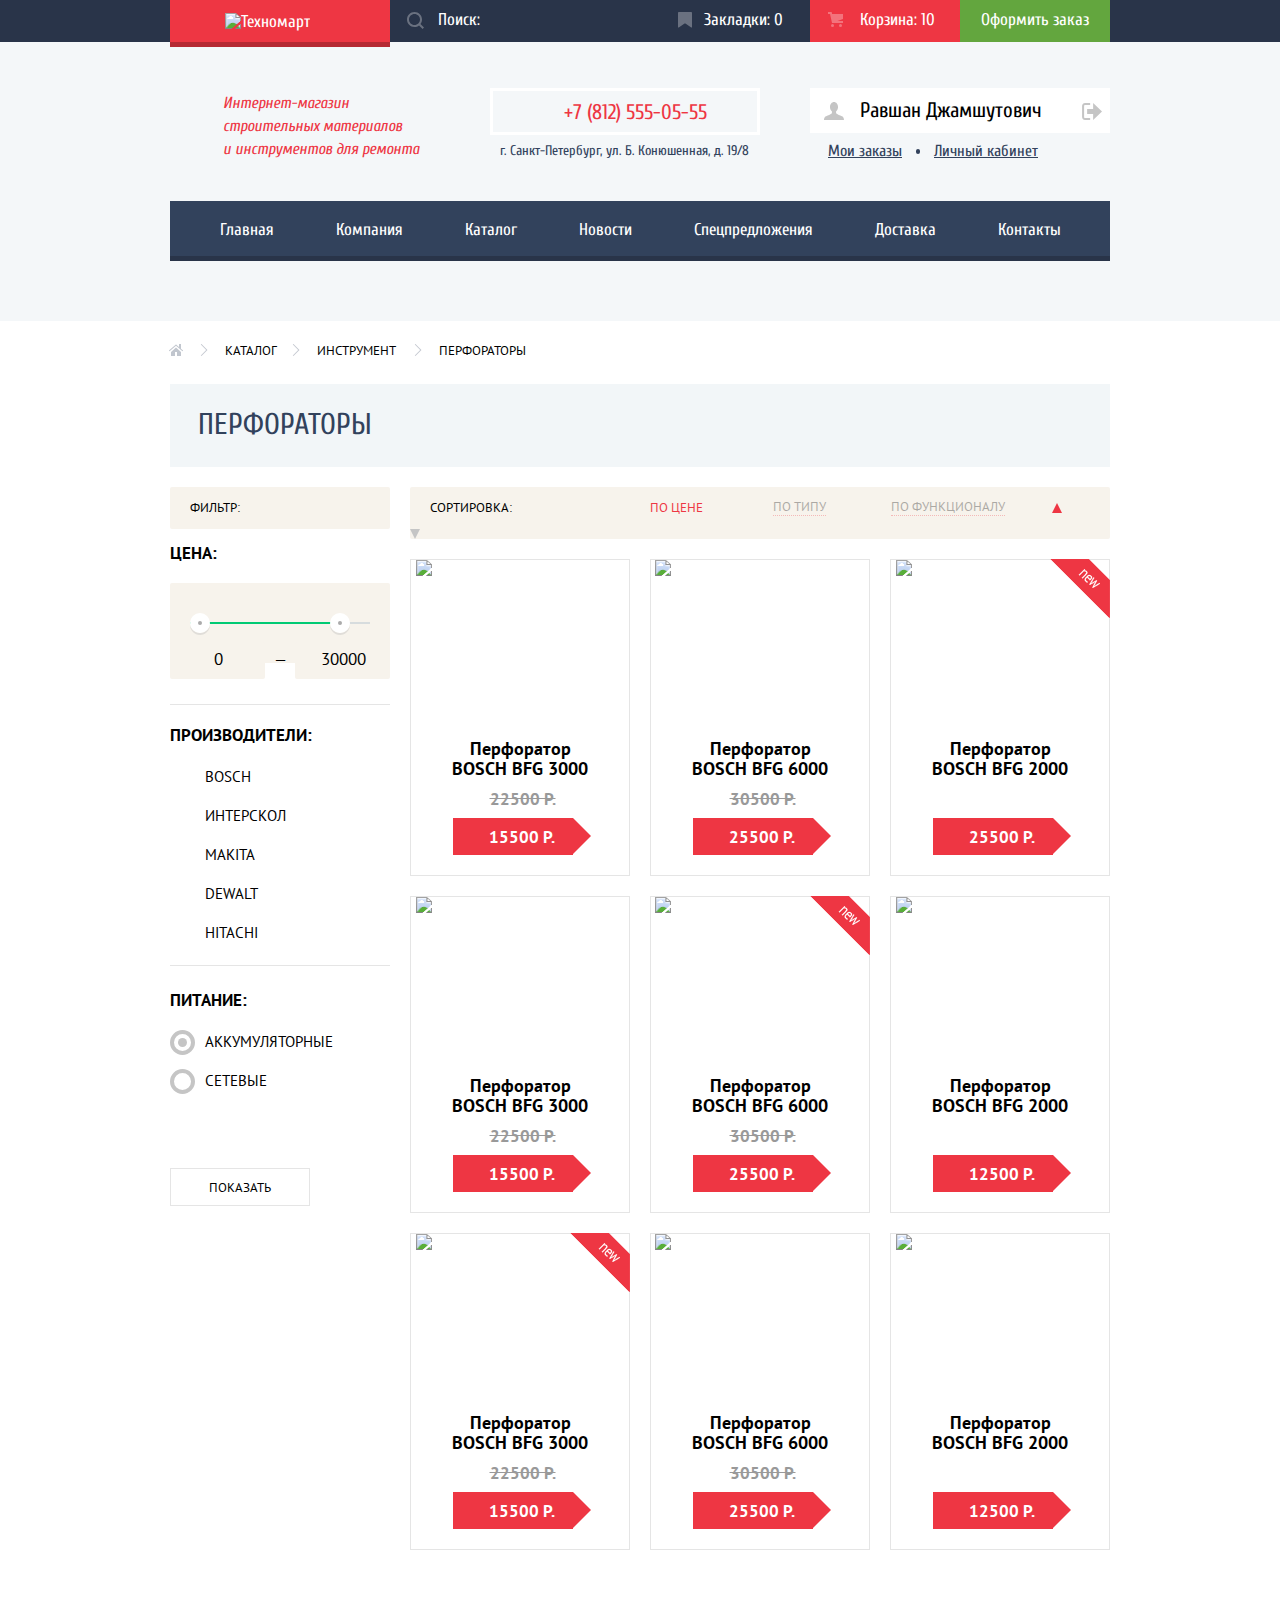
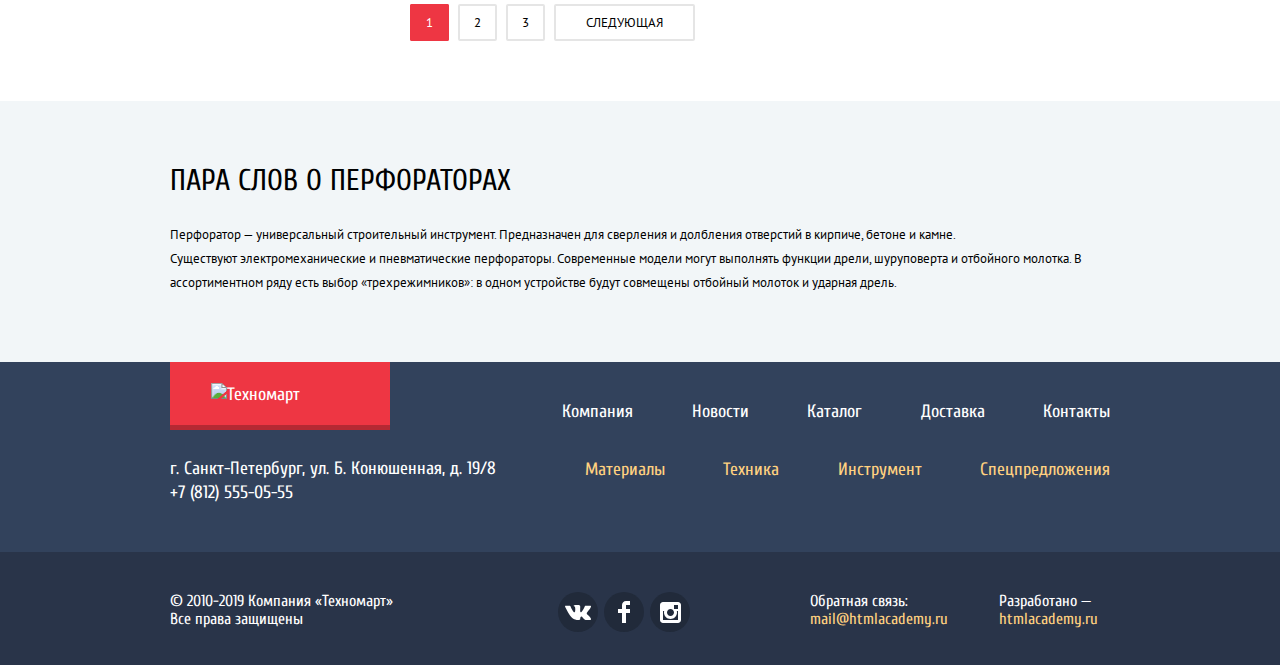
==== commit 84b5c075: "Правки" ====
--- a/catalog.html
+++ b/catalog.html
@@ -13,7 +13,7 @@
       <div class="header-top">
         <div class="container">
           <a class="site-logo" href="index.html">
-            <img src="img/logo-technomart.svg" width="109" height="18" alt="Техномарт">
+            <img src="img/logo-technomart.svg" width="111" height="24" alt="Техномарт">
           </a>
           <div class="user-searching">
             <form class="user-search" method="post" action="https://echo.htmlacademy.ru">
@@ -71,12 +71,12 @@
               </a>
               <a class="button unlogin-button" href="№" aria-label="Деавторизация профиля">
                 <svg class="unlogin-icon" version="1.1" xmlns="http://www.w3.org/2000/svg" xmlns:xlink="http://www.w3.org/1999/xlink" x="0px" y="0px"
-                  width="20px" height="17px" viewBox="0 0 20 17" enable-background="new 0 0 20 17" xml:space="preserve">
+                  width="21px" height="17px" viewBox="0 0 21 17" enable-background="new 0 0 21 17" xml:space="preserve">
                   <g>
-                    <polygon fill="#C5C5C5" points="14.875,8.5 6,0 6,6 0,6 0,11 6,11 6,17 	"/>
+                    <polygon fill="#C5C5C5" points="21,8.5 12.125,0 12.125,6 6.125,6 6.125,11 12.125,11 12.125,17 	"/>
+                    <path fill="#C5C5C5" d="M3.106,13.952V3.048c0.018-0.376,0.171-1.057,1.01-1.057h5.027V0H4.116C1.938,0,1.112,1.81,1.087,3.027
+                      v10.946C1.112,15.189,1.938,17,4.116,17h5.027v-1.99H4.116C3.277,15.01,3.124,14.327,3.106,13.952z"/>
                   </g>
-                  <path fill="#C5C5C5" d="M16.986,15.01h-5.027V17h5.027c2.178,0,3.004-1.81,3.029-3.026V3.028C19.99,1.811,19.164,0,16.986,0h-5.027
-                    v1.99h5.027c0.839,0,0.992,0.681,1.01,1.057v10.904C17.979,14.327,17.825,15.01,16.986,15.01z"/>
                 </svg>
               </a>
             </div>
@@ -204,7 +204,7 @@
               </div>
             </fieldset>
             <fieldset>
-              <legend>
+              <legend class="brands">
                 Производители:
               </legend>
               <ul>
@@ -241,7 +241,7 @@
               </ul>
             </fieldset>
             <fieldset>
-              <legend>
+              <legend class="power">
                 Питание:
               </legend>
               <ul>
@@ -308,7 +308,7 @@
                   <span class="old-price">
                     22500 Р.
                   </span>
-                  <a class="button" href="#">
+                  <a class="button current-price" href="#">
                     15500 Р.
                   </a>
                 </p>
@@ -337,7 +337,7 @@
                   <span class="old-price">
                     30500 Р.
                   </span>
-                  <a class="button" href="#">
+                  <a class="button current-price" href="#">
                     25500 Р.
                   </a>
                 </p>
@@ -366,7 +366,7 @@
                 <p class="catalog-item-price">
                   <span class="old-price">
                   </span>
-                  <a class="button" href="#">
+                  <a class="button current-price" href="#">
                     25500 Р.
                   </a>
                 </p>
@@ -395,7 +395,7 @@
                   <span class="old-price">
                     22500 Р.
                   </span>
-                  <a class="button" href="#">
+                  <a class="button current-price" href="#">
                     15500 Р.
                   </a>
                 </p>
@@ -424,7 +424,7 @@
                   <span class="old-price">
                     30500 Р.
                   </span>
-                  <a class="button" href="#">
+                  <a class="button current-price" href="#">
                     25500 Р.
                   </a>
                 </p>
@@ -452,7 +452,7 @@
                 <p class="catalog-item-price">
                   <span class="old-price">
                   </span>
-                  <a class="button" href="#">
+                  <a class="button current-price" href="#">
                     12500 Р.
                   </a>
                 </p>
@@ -481,7 +481,7 @@
                   <span class="old-price">
                     22500 Р.
                   </span>
-                  <a class="button" href="#">
+                  <a class="button current-price" href="#">
                     15500 Р.
                   </a>
                 </p>
@@ -510,7 +510,7 @@
                   <span class="old-price">
                     30500 Р.
                   </span>
-                  <a class="button" href="#">
+                  <a class="button current-price" href="#">
                     25500 Р.
                   </a>
                 </p>
@@ -538,7 +538,7 @@
                 <p class="catalog-item-price">
                   <span class="old-price">
                   </span>
-                  <a class="button" href="#">
+                  <a class="button current-price" href="#">
                     12500 Р.
                   </a>
                 </p>
--- a/css/style.css
+++ b/css/style.css
@@ -89,8 +89,8 @@
   position: relative;
 
   width: 220px;
-  height: 43px;
-  padding-top: 15px;
+  height: 42px;
+  padding-top: 13px;
   padding-left: 55px;
 
   background-color: #ee3643;
@@ -126,7 +126,7 @@
 
 .header-top a:nth-of-type(n+2) {
   width: 150px;
-  padding-top: 12px;
+  padding-top: 11px;
   padding-bottom: 12px;
 }
 
@@ -154,9 +154,9 @@
   color: #ffffff;
 
   width: 100%;
-  padding-top: 9px;
-  padding-left: 49px;
-  padding-bottom: 9px;
+  padding-top: 11px;
+  padding-left: 48px;
+  padding-bottom: 12px;
 
   border: 0;
 }
@@ -249,7 +249,7 @@
 .header-top a:nth-of-type(2) {
   position: relative;
 
-  padding-left: 54px;
+  padding-left: 44px;
 }
 
 .header-top a:nth-of-type(2)::before {
@@ -257,7 +257,7 @@
 
   position: absolute;
   top: 12px;
-  left: 27px;
+  left: 18px;
 
   width: 14px;
   height: 16px;
@@ -283,7 +283,7 @@
 .header-top a:nth-of-type(3) {
   position: relative;
 
-  padding-left: 60px;
+  padding-left: 50px;
 }
 
 .header-top a:nth-of-type(3)::before {
@@ -354,8 +354,9 @@
   font-style: italic;
   color: #ee3643;
 
-  padding-right: 52px;
-  padding-left: 51px;
+  padding-top: 4px;
+  padding-right: 50px;
+  padding-left: 53px;
 }
 
 .header-contacts,
@@ -371,7 +372,7 @@
   display: block;
   width: 270px;
   margin-bottom: 3px;
-  padding-top: 9px;
+  padding-top: 11px;
   padding-bottom: 9px;
 
   border: 3px solid #ffffff;
@@ -380,15 +381,15 @@
 .header-telephone-number {
   position: relative;
 
-  padding-left: 70px;
+  padding-left: 71px;
 }
 
 .header-telephone-number::before {
   content: "";
 
   position: absolute;
-  top: 10px;
-  left: 14px;
+  top: 8px;
+  left: 12px;
 
   width: 19px;
   height: 19px;
@@ -443,12 +444,12 @@
 
 .header-login .login-button:first-child {
   margin-right: 10px;
-  padding-right: 27px;
+  padding-right: 26px;
 }
 
 .header-login .login-button:last-child {
-  padding-left: 25px;
-  padding-right: 25px;
+  padding-left: 23px;
+  padding-right: 24px;
 }
 
 .login-icon {
@@ -486,7 +487,7 @@
 .site-navigation {
   display: flex;
   flex-wrap: wrap;
-  justify-content: space-between;
+  justify-content: center;
   margin: 0;
   padding: 0;
 
@@ -497,7 +498,8 @@
   line-height: 17px;
 
   display: block;
-  padding: 20px 30px;
+  padding: 20px 31px;
+  padding-bottom: 23px;
 }
 
 .site-navigation a:hover,
@@ -512,7 +514,7 @@
 
 .advantages {
   margin-top: 59px;
-  margin-bottom: 53px;
+  margin-bottom: 34px;
 }
 
 .advantages-top,
@@ -542,9 +544,9 @@
   line-height: 30px;
   font-weight: bold;
 
-  margin-top: 13px;
-  margin-left: 23px;
-  margin-right: 23px;
+  margin-top: 15px;
+  margin-left: 18px;
+  margin-right: 18px;
   margin-bottom: 13px;
 }
 
@@ -555,11 +557,11 @@
 
   display: block;
   width: 135px;
-  margin-left: 23px;
-  margin-right: 23px;
-  margin-bottom: 15px;
+  margin-left: 19px;
+  margin-right: 21px;
+  margin-bottom: 13px;
   padding-top: 12px;
-  padding-bottom: 12px;
+  padding-bottom: 8px;
 
   background-color: rgba(0, 0, 0, 0.1);
   border-radius: 2px;
@@ -672,7 +674,7 @@
   width: 620px;
   min-height: 266px;
   margin-left: 20px;
-  padding: 25px;
+  padding: 22px 24px 19px;
 
   background-color: #8a7a6e;
   background-repeat: no-repeat;
@@ -708,7 +710,7 @@
   position: absolute;
 
   left: 50%;
-  bottom: 25px;
+  bottom: 22px;
   z-index: 50;
 
   font-size: 0;
@@ -716,7 +718,7 @@
 
   width: 50px;
 
-  transform: translateX(-50%);
+  transform: translateX(-40%);
 }
 
 .slider-controls label {
@@ -762,7 +764,7 @@
 
   max-width: 300px;
   margin: 0;
-  margin-bottom: 13px;
+  margin-bottom: 3px;
   padding: 0;
 }
 
@@ -776,9 +778,11 @@
 .slider-item-button {
   font-size: 14px;
   line-height: 18px;
-
-  margin-top: 100px;
-  padding: 12px 50px;
+  text-align: left;
+
+  width: 195px;
+  margin-top: 120px;
+  padding: 12px 30px 9px 51px;
 
   border-radius: 2px;
 }
@@ -804,9 +808,11 @@
   flex-wrap: wrap;
   align-items: center;
   justify-content: space-between;
-  margin-bottom: 20px;
-  padding: 25px;
+  margin-bottom: 23px;
+  padding-top: 20px;
+  padding-right: 25px;
   padding-left: 30px;
+  padding-bottom: 17px;
 
   background-color:#f9f5f0;
 }
@@ -833,8 +839,10 @@
   text-align: center;
 
   width: 253px;
-  padding-top: 13px;
-  padding-bottom: 15px;
+  min-height: 38px;
+  padding-top: 11px;
+  padding-left: 2px;
+  padding-bottom: 9px;
 
   border-radius: 2px;
 }
@@ -868,7 +876,12 @@
 }
 
 .popular-items-list h3 {
-  margin: 0;
+  font-family: "PT Sans", "Arial", sans-serif;
+  font-size: 18px;
+  line-height: 20px;
+
+  margin: 0;
+  margin-top: 9px;
   padding: 0;
   padding-left: 30px;
   padding-right: 30px;
@@ -900,6 +913,7 @@
 }
 
 .manufacturers-list li {
+  min-height: 143px;
   margin-left: 20px;
   margin-bottom: 20px;
 
@@ -911,7 +925,7 @@
   align-items: center;
   justify-content: center;
   width: 218px;
-  min-height: 143px;
+  height: 100%;
 }
 
 .manufacturers-list a:hover {
@@ -929,7 +943,7 @@
 }
 
 .services {
-  padding-top: 68px;
+  padding-top: 65px;
   padding-bottom: 5px;
 
   background-color: #f4f7f9;
@@ -947,7 +961,7 @@
   text-transform: uppercase;
 
   margin: 0;
-  margin-bottom: 35px;
+  margin-bottom: 26px;
   padding: 0;
 }
 
@@ -1001,7 +1015,7 @@
 
   display: block;
   width: 100%;  
-  padding-top: 19px;
+  padding-top: 13px;
   padding-bottom: 19px;
   padding-left: 23px;
 
@@ -1051,7 +1065,7 @@
   text-transform: uppercase;
 
   margin: 0;  
-  margin-bottom: 35px;
+  margin-bottom: 22px;
   padding: 0;
 }
 
@@ -1063,7 +1077,7 @@
 .delivery-service {
   background-image: url("../img/delivery-icon.png");
   background-repeat: no-repeat;
-  background-position: right 20px;
+  background-position: 151px 22px;
 }
 
 .delivery-service p {
@@ -1091,8 +1105,8 @@
 }
 
 .info {
-  padding-top: 80px;
-  padding-bottom: 86px;
+  padding-top: 77px;
+  padding-bottom: 88px;
 
   color: #000000;
 }
@@ -1104,7 +1118,7 @@
   text-transform: uppercase;
   
   margin: 0;
-  margin-bottom: 33px;
+  margin-bottom: 26px;
   padding: 0;
 }
 
@@ -1125,7 +1139,7 @@
 
 .about-us p:last-of-type {
   width: 400px;
-  margin-bottom: 22px;
+  margin-bottom: 20px;
 }
 
 .about-us .our-partners {
@@ -1133,7 +1147,7 @@
   line-height: 20px;
 
   margin: 0;
-  margin-bottom: 36px;
+  margin-bottom: 38px;
   padding: 0;
 
   list-style: none;
@@ -1142,7 +1156,7 @@
 .our-partners li {
   position: relative;
 
-  margin-bottom: 23px;
+  margin-bottom: 20px;
   padding-left: 36px;
 }
 
@@ -1174,8 +1188,8 @@
 
   display: inline-block;
   width: 220px;
-  padding-top: 12px;
-  padding-bottom: 12px;
+  padding-top: 11px;
+  padding-bottom: 9px;
 
   border-radius: 2px;
 }
@@ -1198,9 +1212,10 @@
   line-height: 18px;
 
   display: block;
-  margin-top: 40px;  
+  margin-top: 34px;  
   padding-top: 12px;
-  padding-bottom: 12px;
+  padding-left: 6px;
+  padding-bottom: 9px;
 
   border-radius: 2px;
 }
@@ -1212,7 +1227,7 @@
 .footer-top {
   font-size: 18px;
   
-  margin-bottom: 50px;
+  margin-bottom: 47px;
 }
 
 .footer-top-left {
@@ -1224,7 +1239,7 @@
 .footer-logo {
   width: 220px;
   height: 68px;
-  margin-bottom: 30px;
+  margin-bottom: 27px;
   padding-top: 21px;
   padding-left: 41px;
 
@@ -1240,10 +1255,10 @@
   display: flex;
   align-items: center;
   justify-content: space-between;
-  width: 560px;
-  margin: 0;
-  margin-top: 40px;
-  margin-bottom: 36px;
+  width: 548px;
+  margin: 0;
+  margin-top: 38px;
+  margin-bottom: 34px;
   padding: 0;
   
   list-style: none;
@@ -1252,7 +1267,7 @@
 .footer-navigation-products {
   display: flex;
   justify-content: space-between;
-  width: 540px;
+  width: 548px;
   margin: 0;
   padding: 0;
   padding-left: 23px;
@@ -1355,6 +1370,7 @@
 
 .user-profile-top {
   display: flex;
+  margin-bottom: 6px;
 }
 
 .user-profile .login-button {
@@ -1365,6 +1381,7 @@
   flex-grow: 1;
   width: 255px;
   margin-right: 0;
+  padding-left: 26px;
 }
 
 .user-icon {
@@ -1391,8 +1408,8 @@
   top: 50%;
   left: 50%;
 
-  margin-top: -8.5px;
-  margin-left: -10px;
+  margin-top: -8px;
+  margin-left: -7px;
 }
 
 .user-options {
@@ -1440,6 +1457,10 @@
   opacity: 0.3;
 }
 
+.inner-page .main-navigation {
+  margin-top: 38px;
+}
+
 /*
   Стилизация каталога
 */
@@ -1456,10 +1477,11 @@
   flex-wrap: wrap;
   align-items: center;
   margin: 0;
-  padding: 0;
-  padding-top: 22px;  
-  padding-left: 54px;
-  padding-bottom: 22px;
+  margin-top: 17px;  
+  margin-right: auto;
+  margin-bottom: 22px;
+  padding: 0;
+  padding-left: 40px;
 }
 
 .breadcrumbs-list a {
@@ -1478,8 +1500,8 @@
   content: "";
 
   position: absolute;
-  top: 5px;
-  left: -24px;
+  top: 6px;
+  left: -25px;
 
   width: 8px;
   height: 12px;
@@ -1491,7 +1513,7 @@
 
 .breadcrumbs-list li:nth-of-type(3) {
   margin-left: 40px;
-  margin-right: 42px;
+  margin-right: 43px;
 }
 
 .to-homepage {
@@ -1501,12 +1523,14 @@
 .to-homepage::before {
   content: "";
 
-  position: absolute;
+  position: relative;
   top: -6px;
-  left: -54px;
-
+  left: -42px;
+
+  display: block;
   width: 15px;
   height: 12px;
+  margin-top: 12px;
 
   background-image: url("../img/icon-home.svg");
   background-repeat: no-repeat;
@@ -1528,15 +1552,15 @@
   text-transform: uppercase;
 
   margin: 0;
-  margin-left: 30px;
-  margin-top: 33px;
-  margin-bottom: 35px;
+  margin-left: 18px;
+  margin-top: 26px;
+  margin-bottom: 27px;
   padding: 0;
 }
 
 .catalog {
   padding-top: 20px;
-  padding-bottom: 60px;
+  padding-bottom: 67px;
 }
 
 .filters {
@@ -1584,8 +1608,16 @@
   color: #000000;
   text-transform: uppercase;
 
-  padding-top: 25px;
-  padding-bottom: 18px;
+  padding-top: 9px;
+  padding-bottom: 15px;
+}
+
+.filter legend.brands {
+  padding-top: 15px;
+}
+
+.filter legend.power {
+  padding-top: 19px;
 }
 
 .toddler {
@@ -1655,9 +1687,9 @@
   display: block;
   width: 95px;
   margin-bottom: 25px;
-  padding-top: 11px;
-  padding-left: 15px;
-  padding-bottom: 13px;
+  padding-top: 8px;
+  padding-left: 19px;
+  padding-bottom: 11px;
 
   background-color: #f7f3ec;
   border: none;
@@ -1672,12 +1704,12 @@
 
 .filter ul {
   margin: 0;  
-  margin-bottom: 25px;
+  margin-bottom: 20px;
   padding: 0;
 }
 
 .filter-option {
-  margin-bottom: 20px;
+  margin-bottom: 15px;
 }
 
 .filter-option:last-of-type {
@@ -1781,6 +1813,7 @@
 .filter-button {
   margin-top: 55px;
   padding: 10px 38px;
+  padding-bottom: 8px;
 }
 
 .filter-button,
@@ -1884,13 +1917,13 @@
 }
 
 .function-sort {
-  margin-right: 45px;
+  margin-right: 47px;
 }
 
 .sort .ascending-sort {
   width: 0;
   height: 0;
-  margin-right: 20px;
+  margin-right: 23px;
 
   border-top: none;
   border-left: 5px solid transparent;
@@ -1903,7 +1936,7 @@
 .sort .descending-sort {
   width: 0;
   height: 0;
-  margin-right: 20px;
+  margin-right: 16px;
 
   border-top:  10px solid #c5c5c5;
   border-left: 5px solid transparent;
@@ -1937,7 +1970,7 @@
   flex-wrap: wrap;
   margin: 0;
   margin-left: -20px;
-  margin-bottom: 32px;
+  margin-bottom: 40px;
   padding: 0;
 }
 
@@ -1957,7 +1990,12 @@
 }
 
 .catalog-list h3 {
-  margin: 0;
+  font-family: "PT Sans", "Arial", sans-serif;
+  font-size: 18px;
+  line-height: 20px;
+
+  margin: 0;
+  margin-top: 9px;
   padding: 0;
   padding-left: 30px;
   padding-right: 30px;
@@ -2094,10 +2132,15 @@
 
   width: 218px;
   height: 170px;
+  margin: 0;
 }
 
 li:hover .catalog-item-image {
   visibility: hidden;
+}
+
+.catalog-item-price {
+  margin: 0;
 }
 
 .catalog-item-price span,
@@ -2114,8 +2157,9 @@
   text-decoration: line-through;
 
   min-height: 20px;  
-  margin-top: 15px;
-  margin-bottom: 10px;
+  margin-top: 11px;
+  margin-left: 5px;
+  margin-bottom: 8px;
 }
 
 .catalog-item-price a {
@@ -2127,12 +2171,16 @@
   font-weight: bold;
   color: #ffffff;
 
-  width: 125px;
+  width: 120px;
   margin-left: 42px;
   margin-bottom: 20px;
-  padding-top: 12px;
+  padding-top: 10px;
   padding-bottom: 12px;
-  padding-left: 10px;
+  padding-left: 17px;
+}
+
+.catalog-item-price .current-price {
+  padding-bottom: 9px;
 }
 
 .catalog-item-price a::after {
@@ -2140,13 +2188,19 @@
 
   position: absolute;
   top: 0;
-  right: -42px;
+  right: -40px;
 
   width: 0;
   height: 0;
 
-  border: 21px solid transparent;
+  border: 20px solid transparent;
   border-left-color: #ee3643;
+}
+
+.catalog-item-price .current-price::after {
+  right: -36px;
+
+  border-width: 18px;
 }
 
 .catalog-item-price .button:hover,
@@ -2188,12 +2242,17 @@
   font-size: 13px;
   line-height: 18px;
   color: #000000;
-
-  margin-right: 10px;
-  padding: 10px 15px;
+  text-transform: uppercase;
+
+  margin-right: 9px;
+  padding: 8px 14px;
 
   border: 2px solid #e5e5e5;
   border-radius: 2px;
+}
+
+.page-changer a {
+  padding: 8px 30px;
 }
 
 .pagination-list a:hover,
@@ -2219,7 +2278,7 @@
 
 .about-perforators {
   padding-top: 65px;
-  padding-bottom: 70px;
+  padding-bottom: 67px;
 
   background-color: #f2f6f8;
 }
@@ -2233,7 +2292,7 @@
   text-transform: uppercase;
 
   margin: 0;
-  margin-bottom: 35px;
+  margin-bottom: 27px;
   padding: 0;
 }
 
@@ -2344,6 +2403,18 @@
   height: 3px;
 
   background-color: #ee3643;
+}
+
+.modal-close:hover::before,
+.modal-close:hover::after,
+.modal-close:focus::before,
+.modal-close:focus::after {
+  background-color: #ca2c37;
+}
+
+.modal-close:active::before,
+.modal-close:active::after {
+  background-color: #ba2732;
 }
 
 .modal-close::before {
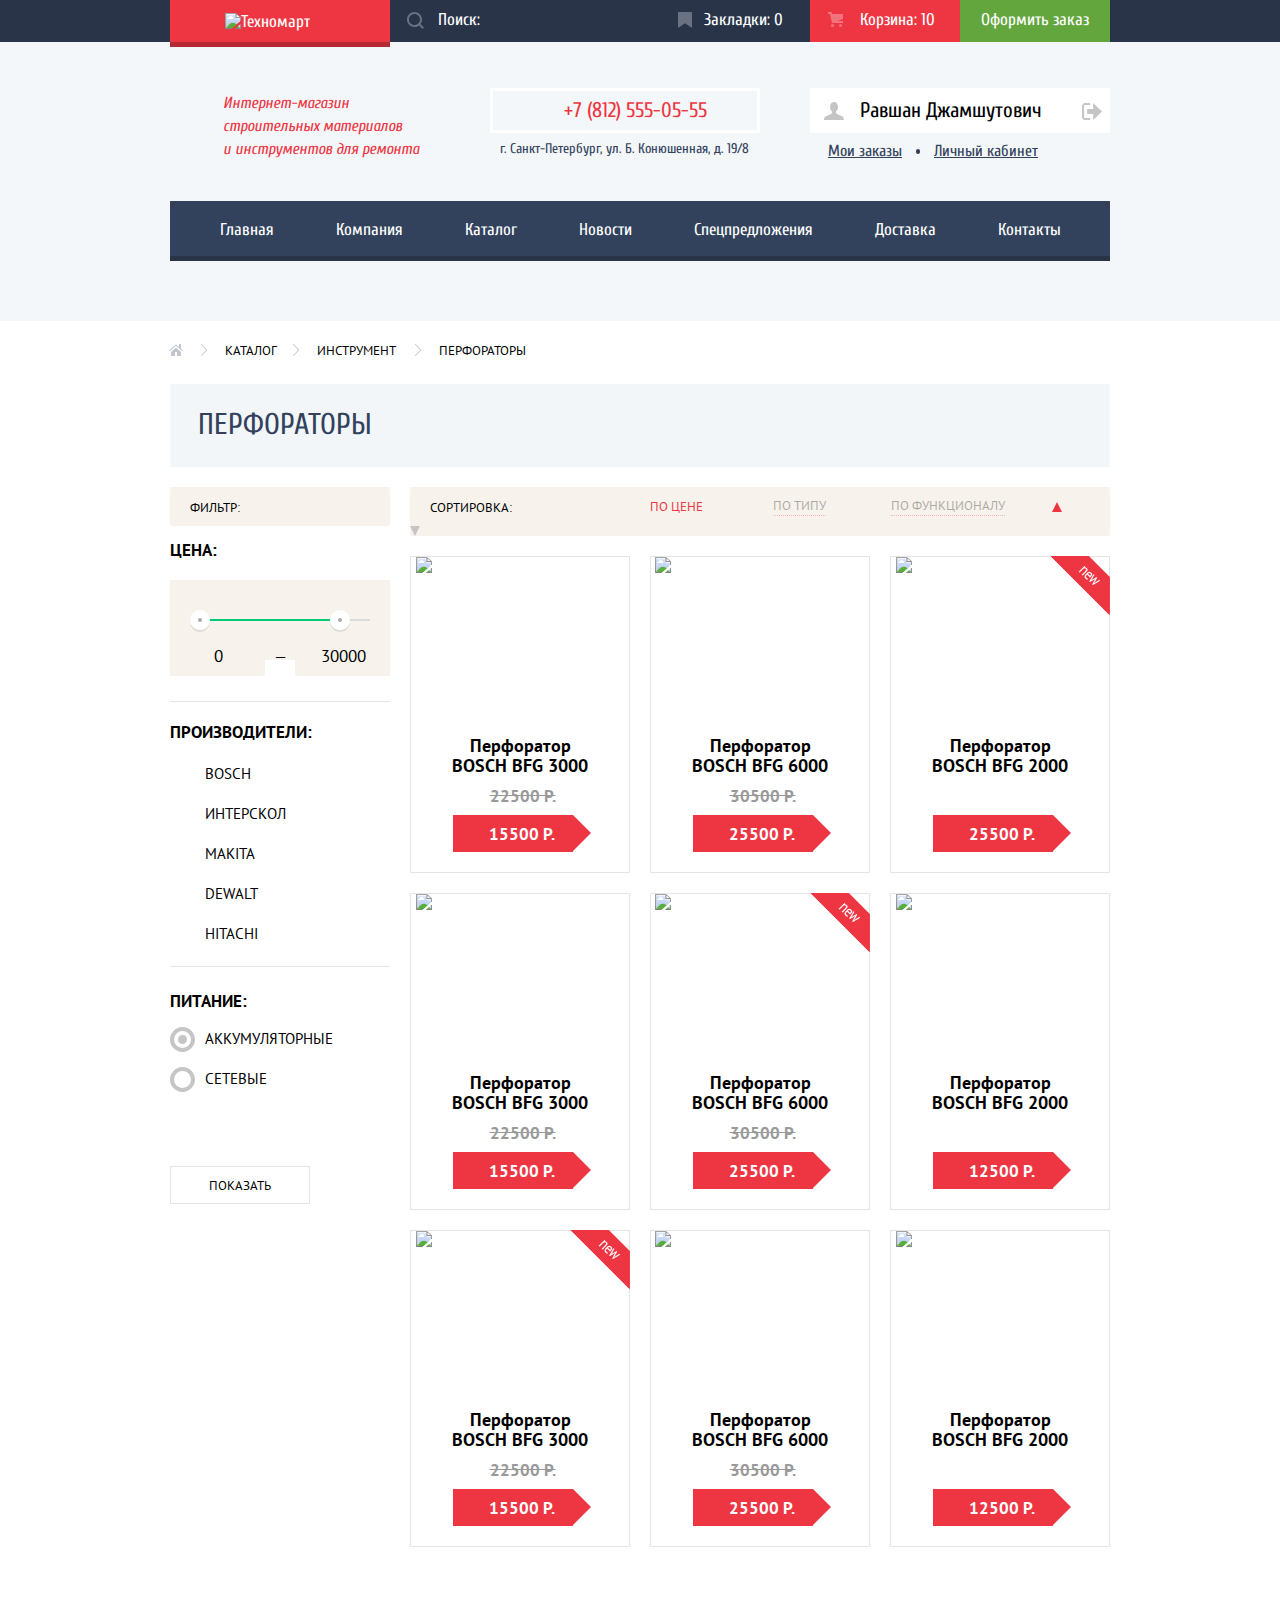
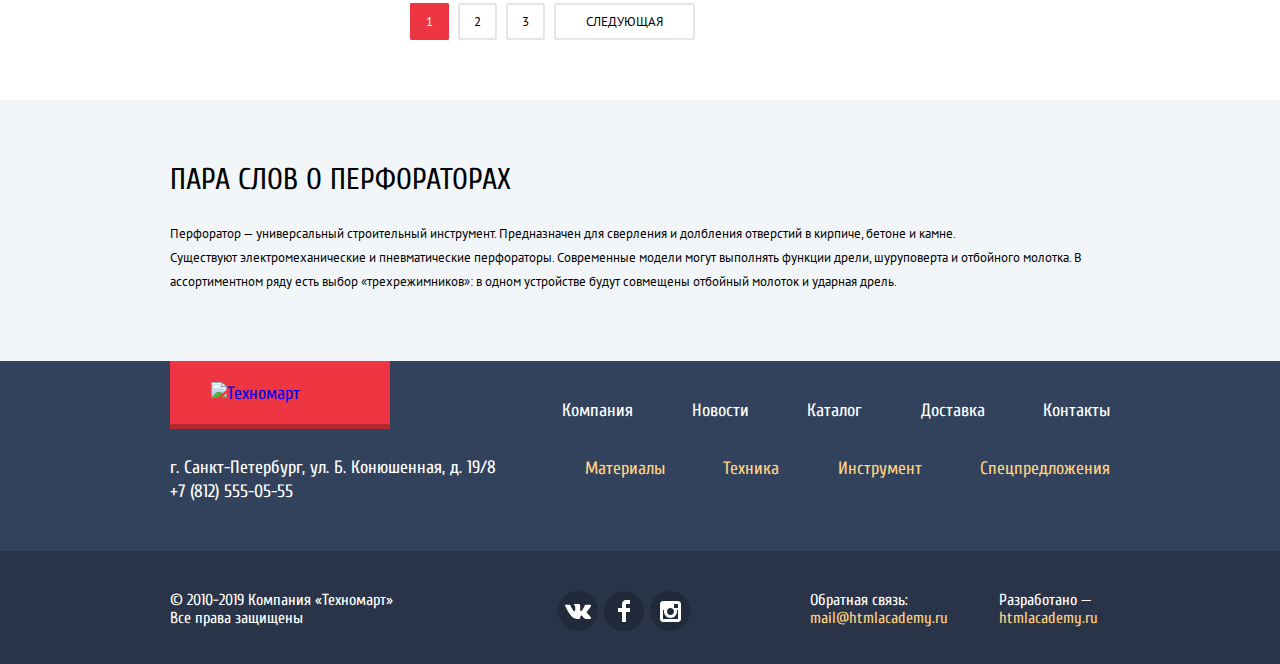
==== commit 47458165: "Защита 2" ====
--- a/catalog.html
+++ b/catalog.html
@@ -269,19 +269,19 @@
               <p>
                 Сортировка:
               </p>
-              <button class="price-sort active">
+              <a class="price-sort active" href="#">
                 По цене
-              </button>
-              <button class="type-sort">
+              </a>
+              <a class="type-sort" href="#">
                 По типу
-              </button>
-              <button class="function-sort">
+              </a>
+              <a class="function-sort" href="#">
                 По функционалу
-              </button>
-              <button class="ascending-sort active-sort" aria-label="Сортировка по возрастанию">
-              </button>
-              <button class="descending-sort" aria-label="Сортировка по убыванию">
-              </button>
+              </a>
+              <a class="ascending-sort active-sort" href="#" aria-label="Сортировка по возрастанию">
+              </a>
+              <a class="descending-sort" href="#" aria-label="Сортировка по убыванию">
+              </a>
             </div>
             <ul class="catalog-list">
               <li>
@@ -740,7 +740,7 @@
       </div>
     </section>
 
-    <script src="js/popup.js">
+    <script src="js/popup-mini.js">
     </script>
 
   </body>
--- a/css/style.css
+++ b/css/style.css
@@ -1,4 +1,6 @@
-*, *::before, *::after {
+*,
+*::before,
+*::after {
   box-sizing: inherit;
 }
 
@@ -18,7 +20,6 @@
 
 a {
   text-decoration: none;
-  color: #ffffff;
 }
 
 img {
@@ -66,17 +67,16 @@
   padding: 0 10px;
 }
 
-.site-header {
+.site-header,
+.site-header .container {
   background-color: #f4f7f9;
 }
 
-.header-top {
-  margin-bottom: 46px;
-}
-
 .header-top,
+.header-top .container,
 .header-top input,
-.footer-bottom {
+.footer-bottom,
+.footer-bottom .container {
   background-color: #293449;
 }
 
@@ -244,6 +244,7 @@
 .header-top input,
 .header-top a {
   line-height: 18px;
+  color: #ffffff;
 }
 
 .header-top a:nth-of-type(2) {
@@ -272,12 +273,6 @@
 .header-top a:nth-of-type(2):hover::before,
 .header-top a:nth-of-type(2):focus::before {
   opacity: 1;
-}
-
-/* почему-то следующее правило применяется к третьей ссылке, а не ко второй */
-
-.header-top a:active::before {
-  opacity: 0.5;
 }
 
 .header-top a:nth-of-type(3) {
@@ -316,10 +311,15 @@
 }
 
 .header-top a:nth-of-type(2):active,
-.header-top a:nth-of-type(3):active {
+.header-top a:nth-of-type(3):active {  
+  color: rgba(255, 255, 255, 0.6);
+
   background-color: #161d29;
-
-  opacity: 0.6;
+}
+
+.header-top a:nth-of-type(2):active::before,
+.header-top a:nth-of-type(3):active::before {
+  opacity: 0.5;
 }
 
 .header-top a:last-of-type {
@@ -332,7 +332,13 @@
 }
 
 .header-top a:last-of-type:active {
-  opacity: 0.5;
+  color: rgba(255, 255, 255, 0.5);
+
+  background-color: #518534;
+}
+
+.header-bottom .container {
+  padding-top: 46px;
 }
 
 .header-bottom h1, 
@@ -372,7 +378,7 @@
   display: block;
   width: 270px;
   margin-bottom: 3px;
-  padding-top: 11px;
+  padding-top: 9px;
   padding-bottom: 9px;
 
   border: 3px solid #ffffff;
@@ -408,6 +414,7 @@
 
 .header-login {
   display: flex;
+  flex-wrap: wrap;
   align-items: flex-start;
   justify-content: flex-end;
 }
@@ -469,10 +476,15 @@
   fill: #32425c;
 }
 
+.login-button:active polygon,
+.login-button:active path,
+.unlogin-button:active polygon,
+.unlogin-button:active path {
+  fill: #c5c5c5;
+}
+
 .login-button:active span {
-  color: #000000;
-
-  opacity: 0.3;
+  color: rgba(0, 0, 0, 0.3);
 }
 
 .main-navigation {
@@ -496,6 +508,7 @@
 
 .site-navigation a {
   line-height: 17px;
+  color: #ffffff;
 
   display: block;
   padding: 20px 31px;
@@ -508,8 +521,9 @@
 }
 
 .site-navigation a:active {
+  color: rgba(255, 255, 255, 0.5);
+
   background-color: #1d2739;
-  opacity: 0.5;
 }
 
 .advantages {
@@ -554,6 +568,7 @@
   font-size: 14px;
   line-height: 18px;
   text-align: center;
+  color: #ffffff;
 
   display: block;
   width: 135px;
@@ -603,7 +618,7 @@
 
 .slide-switcher {
   position: absolute;
-  z-index: 1;
+  z-index: 10;
 
   font-size: 0;
   
@@ -681,6 +696,8 @@
   background-position: 0 0;
 
   transition: background-image 0.6s linear;
+  -webkit-transition: background-image 0.6s linear;
+  -o-transition: background-image 0.6s linear;
 }
 
 .advantages-slider::before,
@@ -711,7 +728,7 @@
 
   left: 50%;
   bottom: 22px;
-  z-index: 50;
+  z-index: 10;
 
   font-size: 0;
   text-align: center;
@@ -921,7 +938,8 @@
 }
 
 .manufacturers-list a {
-  display: flex;
+  display: flex;  
+  flex-wrap: wrap;
   align-items: center;
   justify-content: center;
   width: 218px;
@@ -943,14 +961,13 @@
 }
 
 .services {
-  padding-top: 65px;
-  padding-bottom: 5px;
-
   background-color: #f4f7f9;
 }
 
 .services .container {
   flex-direction: column;
+
+  background-color: #f4f7f9;
 }
 
 .services h2 {
@@ -961,6 +978,7 @@
   text-transform: uppercase;
 
   margin: 0;
+  margin-top: 68px;
   margin-bottom: 26px;
   padding: 0;
 }
@@ -980,6 +998,7 @@
 .services-offers {
   display: flex;
   flex-wrap: wrap;
+  margin-bottom: 5px;
 }
 
 .services-options {
@@ -1064,8 +1083,9 @@
   color: #32425c;
   text-transform: uppercase;
 
-  margin: 0;  
-  margin-bottom: 22px;
+  margin: 0;
+  margin-top: -3px;  
+  margin-bottom: 25px;
   padding: 0;
 }
 
@@ -1077,7 +1097,7 @@
 .delivery-service {
   background-image: url("../img/delivery-icon.png");
   background-repeat: no-repeat;
-  background-position: 151px 22px;
+  background-position: 151px 25px;
 }
 
 .delivery-service p {
@@ -1105,8 +1125,8 @@
 }
 
 .info {
-  padding-top: 77px;
-  padding-bottom: 88px;
+  padding-top: 80px;
+  padding-bottom: 83px;
 
   color: #000000;
 }
@@ -1131,6 +1151,7 @@
 
 .about-us {
   width: 560px;
+  margin-right: auto;
 }
 
 .about-us p:first-of-type {
@@ -1172,14 +1193,6 @@
   
   background-color: #ee3643;
 }
-
-/* .our-partners li:first-child {
-  padding-left: 52px;
-}
-
-.our-partners li:last-child {
-  padding-right: 55px;
-} */
 
 .about-us a {
   font-size: 14px;
@@ -1226,8 +1239,12 @@
 
 .footer-top {
   font-size: 18px;
-  
-  margin-bottom: 47px;
+}
+
+.footer-top .container {  
+  background-color: #32425c;
+
+  padding-bottom: 47px;
 }
 
 .footer-top-left {
@@ -1251,8 +1268,13 @@
   margin: 0;
 }
 
+.footer-top-left .footer-telephone-number {
+  color: #ffffff;
+}
+
 .footer-navigation {
   display: flex;
+  flex-wrap: wrap;
   align-items: center;
   justify-content: space-between;
   width: 548px;
@@ -1264,8 +1286,13 @@
   list-style: none;
 }
 
+.footer-navigation a {
+  color: #ffffff;
+}
+
 .footer-navigation-products {
   display: flex;
+  flex-wrap: wrap;
   justify-content: space-between;
   width: 548px;
   margin: 0;
@@ -1296,7 +1323,9 @@
 .footer-bottom {
   font-size: 16px;
   line-height: 18px;
-
+}
+
+.footer-bottom .container {
   padding-top: 40px;
   padding-bottom: 33px;
 }
@@ -1320,7 +1349,8 @@
 }
 
 .social-button {
-  display: flex;
+  display: flex;  
+  flex-wrap: wrap;
   align-items: center;
   justify-content: center;
   width: 40px;
@@ -1369,7 +1399,8 @@
 }
 
 .user-profile-top {
-  display: flex;
+  display: flex;  
+  flex-wrap: wrap;
   margin-bottom: 6px;
 }
 
@@ -1415,7 +1446,8 @@
 .user-options {
   position: relative;
 
-  display: flex;
+  display: flex;  
+  flex-wrap: wrap;
   margin: 0;
   padding: 0;
 }
@@ -1538,9 +1570,8 @@
 }
 
 .catalog-list-name .container {
-  width: 940px;
-
   background-color: #f2f6f8;
+  background-clip: content-box;
 }
 
 .catalog-list-name h2 {
@@ -1552,7 +1583,7 @@
   text-transform: uppercase;
 
   margin: 0;
-  margin-left: 18px;
+  margin-left: 28px;
   margin-top: 26px;
   margin-bottom: 27px;
   padding: 0;
@@ -1585,7 +1616,7 @@
   margin-left: 20px;
   margin-right: 20px;
   padding-top: 12px;
-  padding-bottom: 12px;
+  padding-bottom: 9px;
 }
 
 .filter fieldset {
@@ -1618,6 +1649,7 @@
 
 .filter legend.power {
   padding-top: 19px;
+  padding-bottom: 11px;
 }
 
 .toddler {
@@ -1674,7 +1706,8 @@
   color: #000000;  
   text-transform: uppercase;
 
-  display: flex;
+  display: flex;  
+  flex-wrap: wrap;
   align-items: baseline;
   justify-content: space-between;
   margin-top: -30px;
@@ -1709,7 +1742,7 @@
 }
 
 .filter-option {
-  margin-bottom: 15px;
+  margin-bottom: 16px;
 }
 
 .filter-option:last-of-type {
@@ -1872,30 +1905,27 @@
   margin-left: 20px;
   margin-right: 20px;
   padding-top: 12px;
-  padding-bottom: 12px;
-}
-
-.sort button {
+  padding-bottom: 9px;
+}
+
+.sort a {
+  color: #000000;
   text-transform: uppercase;
 
-  padding: 0;
-
-  background-color: transparent;
-  border: none;
   border-bottom: 1px dotted #ee3643;
 
   opacity: 0.3;
   cursor: pointer;
 }
 
-.sort button:hover,
-.sort button:focus {
+.sort a:hover,
+.sort a:focus {
   border-bottom-style: solid;
 
   opacity: 1;
 }
 
-.sort button.active {
+.sort a.active {
   color: #ee3643;
 
   border: none;
@@ -1903,21 +1933,27 @@
   opacity: 1;
 }
 
-.sort button.active:hover,
-.sort button.active:focus {
+.sort a.active:hover,
+.sort a.active:focus {
   border: none;
 }
 
-.price-sort {
+.sort .price-sort {
   margin-right: 70px;
 }
 
-.type-sort {
+.sort .type-sort {
   margin-right: 65px;
 }
 
-.function-sort {
+.sort .function-sort {
   margin-right: 47px;
+}
+
+.sort a:nth-of-type(3),
+.sort a:nth-of-type(3):hover,
+.sort a:nth-of-type(3):focus {
+  background-color: transparent;
 }
 
 .sort .ascending-sort {
@@ -1970,7 +2006,7 @@
   flex-wrap: wrap;
   margin: 0;
   margin-left: -20px;
-  margin-bottom: 40px;
+  margin-bottom: 42px;
   padding: 0;
 }
 
@@ -2033,7 +2069,7 @@
   position: absolute;
   top: 0;
   left: 0;
-  z-index: 10;
+  z-index: 20;
 
   display: none;
   width: 218px;
@@ -2277,6 +2313,10 @@
 }
 
 .about-perforators {
+  background-color: #f2f6f8;
+}
+
+.about-perforators .container {
   padding-top: 65px;
   padding-bottom: 67px;
 
@@ -2339,7 +2379,7 @@
 }
 
 .modal {
-  position: absolute;  
+  position: fixed;  
   z-index: 30;
 
   color: #000000;
@@ -2361,16 +2401,21 @@
 
 .modal-map {
   left: 50%;
-  bottom: 130px;
+  top: 50%;
 
   width: 940px;
   height: 446px;
+  margin-top: -223px;
   margin-left: -470px;
 
   background-color: #eeeae3;
   box-shadow: 0 0 14.72px 1.28px rgba(47, 42, 43, 0.5);
 }
 
+.modal-map iframe {
+  position: absolute;
+}
+
 .modal-map p {
   margin: 0;
 }
@@ -2378,7 +2423,8 @@
 .modal-close {
   position: absolute;
   top: 9px;
-  right: 9px;  
+  right: 9px; 
+  z-index: 30;
 
   font-size: 0;
 
@@ -2427,10 +2473,11 @@
 
 .modal-write-us {
   left: 50%;
-  bottom: 260px;
+  top: 50%;
 
   width: 620px;
-  margin: -310px;
+  margin-top: -215px;
+  margin-left: -310px;
 
   box-shadow: 0 20px 40px 0 rgba(0, 0, 0, 0.75);
 }
@@ -2460,7 +2507,8 @@
 }
 
 .modal-write-us .user-data {
-  display: flex;
+  display: flex;  
+  flex-wrap: wrap;
   margin-bottom: 25px;
   justify-content: space-between;
 }
@@ -2522,10 +2570,11 @@
 }
 
 .modal-basket {
-  top: 410px;
+  top: 50%;
   left: 50%;
 
   width: 620px;
+  margin-top: -160px;
   margin-left: -310px;
 
   box-shadow: 0 20px 40px 0 rgba(41, 52, 73, 0.75);
@@ -2580,22 +2629,25 @@
 
 .modal-basket-bottom-wrapper {
   padding: 37px 80px;
+  padding-bottom: 17px;
   
   background-color: #f4f4f4;
 }
 
 .user-choice {
   display: flex;
-  justify-content: space-between;
-  margin: 0;
+  flex-wrap: wrap;
+  margin: 0;
+  margin-left: -20px;
 }
 
 .user-choice .button {
   font-size: 14px;
   line-height: 18px;
 
-  width: 100%;
-  margin-right: 20px;
+  width: 220px;
+  margin-left: 20px;
+  margin-bottom: 20px;
   padding: 12px;
 
   border-radius: 2px;
